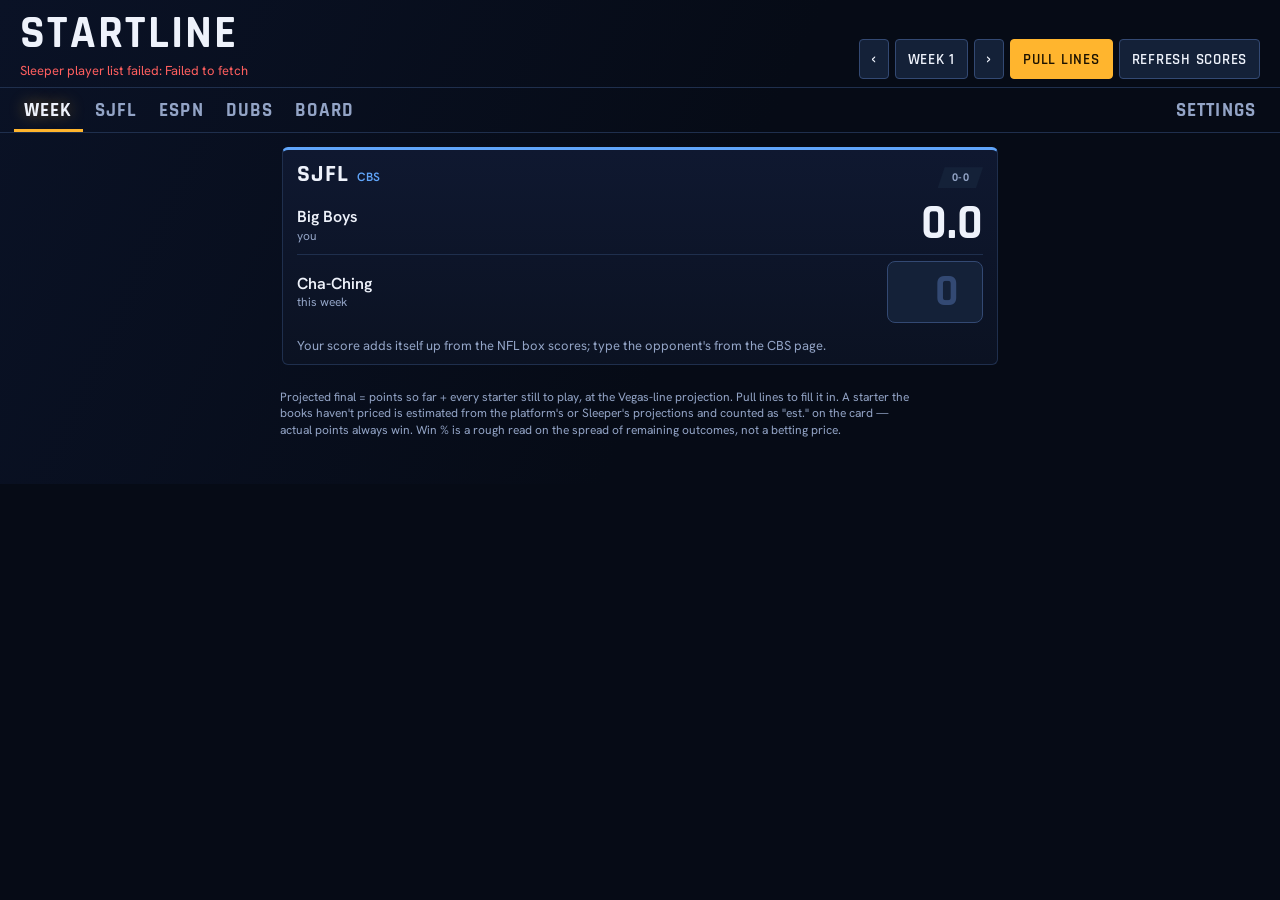
==== startline/index.html @ 2307ac8d "startline: phone score strip — names print (stacked, 2-line clamp), 32px scores, smaller row headsho" ====
<!doctype html>
<html lang="en">
<head>
<meta charset="utf-8">
<meta name="viewport" content="width=device-width, initial-scale=1, viewport-fit=cover">
<meta name="theme-color" content="#060b16">
<meta name="apple-mobile-web-app-capable" content="yes">
<meta name="apple-mobile-web-app-status-bar-style" content="black-translucent">
<title>Startline</title>
<link rel="preconnect" href="https://fonts.googleapis.com">
<link rel="preconnect" href="https://fonts.gstatic.com" crossorigin>
<link href="https://fonts.googleapis.com/css2?family=Rajdhani:wght@500;600;700&family=Hanken+Grotesk:wght@400;500;600;700&family=JetBrains+Mono:wght@400;500;600&display=swap" rel="stylesheet">
<style>
:root{--bg:#060b16;--bg2:#0c1424;--bg3:#142138;--rule:#1f2f4d;--rule2:#334973;--text:#eef2fb;--muted:#93a4c6;--dim:#5a6c92;--accent:#ffb52e;--accent-ink:#1c1200;--up:#3bd97b;--down:#ff5f5f;--warn:#ffb52e}
*{box-sizing:border-box}
html,body{margin:0;background:var(--bg);color:var(--text);font-family:'Hanken Grotesk',system-ui,sans-serif;font-size:15px;line-height:1.35;-webkit-text-size-adjust:100%}
body{background-image:linear-gradient(115deg,#0a1226 0%,#060b16 55%)}
a{color:var(--accent)}
header.top{display:flex;align-items:flex-end;justify-content:space-between;gap:12px;padding:calc(12px + env(safe-area-inset-top)) 12px 8px;border-bottom:1px solid var(--rule);flex-wrap:wrap}
h1{font-family:'Rajdhani',sans-serif;font-weight:700;font-size:42px;line-height:.95;margin:0;letter-spacing:.05em;text-transform:uppercase}
.sub{margin:6px 0 0;color:var(--muted);font-size:13px;max-width:70ch}
.sub.err{color:var(--down)}
.hdr{display:flex;gap:6px;align-items:center;flex-wrap:wrap}
button{font:600 15px 'Rajdhani',sans-serif;text-transform:uppercase;letter-spacing:.05em;background:var(--bg3);color:var(--text);border:1px solid var(--rule2);border-radius:4px;padding:8px 12px;cursor:pointer;min-height:40px}
button:hover{border-color:var(--muted)}
button.primary{background:var(--accent);color:var(--accent-ink);border-color:var(--accent)}
button.icon{padding:8px 11px;font-size:18px;line-height:1}
button.small{min-height:32px;padding:4px 10px;font-size:13px;font-weight:500}
button:disabled{opacity:.5;cursor:default}
button:focus-visible,input:focus-visible,textarea:focus-visible,select:focus-visible{outline:2px solid var(--accent);outline-offset:2px}
.tabs{display:flex;gap:2px;padding:0 8px;border-bottom:1px solid var(--rule);overflow-x:auto;-webkit-overflow-scrolling:touch}
.tab{font-family:'Rajdhani',sans-serif;font-weight:700;font-size:19px;letter-spacing:.06em;padding:10px 10px 6px;color:var(--muted);background:none;border:0;border-bottom:3px solid transparent;border-radius:0;cursor:pointer;white-space:nowrap;min-height:0}
.tab:hover{border-color:transparent}
.tab.active{color:var(--text);border-bottom-color:var(--accent);text-shadow:0 0 16px rgba(255,181,46,.45)}
.tab.right{margin-left:auto}
main{padding:12px 12px calc(40px + env(safe-area-inset-bottom));max-width:760px;margin:0 auto}
main.wide{max-width:1560px}
h2{font-family:'Rajdhani',sans-serif;font-weight:700;font-size:24px;letter-spacing:.04em;margin:22px 0 6px;line-height:1;text-transform:uppercase}
h3{font-size:14px;font-weight:600;margin:18px 0 6px}
p{margin:6px 0}
.muted{color:var(--muted)} .dim{color:var(--dim)} .up{color:var(--up)} .down{color:var(--down)} .warn{color:var(--warn)}

/* ---- matchup cards (Week tab and the top of each league tab) */
.cards{display:grid;gap:12px}
#main:not(.wide) .cards{display:flex;align-items:flex-start;gap:12px;overflow-x:auto;scroll-snap-type:x mandatory;padding:2px 2px 12px;scrollbar-width:none}
#main:not(.wide) .cards::-webkit-scrollbar{display:none}
#main:not(.wide) .cards>.card{flex:0 0 100%;scroll-snap-align:center;min-width:0}
.card{background:var(--bg2);background-image:linear-gradient(180deg,#0f1830,#0b1222);border:1px solid var(--rule);border-top:3px solid var(--acc,var(--rule));border-radius:6px;padding:12px 14px 10px}
.card > .head{display:flex;align-items:baseline;gap:8px;margin-bottom:8px}
.card h2{margin:0}
.plat{color:var(--acc,var(--dim));font-size:12px;font-weight:600}
.pill{margin-left:auto;font-size:11px;font-weight:700;letter-spacing:.04em;padding:3px 14px;border-radius:0;clip-path:polygon(7px 0,100% 0,calc(100% - 7px) 100%,0 100%);background:var(--bg3);color:var(--muted);white-space:nowrap}
.pill.live{background:rgba(255,181,46,.18);color:var(--accent)}
.pill.final{background:rgba(59,217,123,.14);color:var(--up)}
.pill.err{background:rgba(255,95,95,.16);color:var(--down)}
.pill.live::before{content:'';display:inline-block;width:6px;height:6px;border-radius:50%;background:currentColor;margin-right:6px;vertical-align:1px;animation:blip 1.6s ease-in-out infinite}
@keyframes blip{0%,100%{opacity:.3}50%{opacity:1}}
@media (prefers-reduced-motion:reduce){.pill.live::before{animation:none}}
.side{display:grid;grid-template-columns:1fr auto auto;align-items:center;gap:10px;padding:6px 0}
.side + .side{border-top:1px solid var(--rule)}
.side .who{min-width:0}
.side .nm{font-weight:600;font-size:16px;white-space:nowrap;overflow:hidden;text-overflow:ellipsis}
.side .meta{color:var(--muted);font-size:12px}
.side .left{color:var(--muted);font-size:12px;text-align:right;white-space:nowrap}
.side .left b{color:var(--text);font-weight:600}
.side .left.done{color:var(--dim)}
.score{font-family:'Rajdhani',sans-serif;font-weight:700;font-size:44px;line-height:.95;min-width:78px;text-align:right;font-variant-numeric:tabular-nums}
.side.ahead .score{color:var(--text)} .side.behind .score{color:var(--muted)}
.side.won .score{color:var(--up)} .side.lost .score{color:var(--down)}
.proj{color:var(--dim);font-size:11px;text-align:right;font-family:'JetBrains Mono',monospace}
.cbs .side .proj{color:var(--text);font-size:13px;font-weight:600}
details{margin-top:6px}
summary{cursor:pointer;color:var(--muted);font-size:13px;padding:6px 0;list-style:none;display:flex;gap:6px;align-items:center}
summary::-webkit-details-marker{display:none}
summary::before{content:'▸';font-size:11px}
details[open] summary::before{content:'▾'}
.card details table{border-collapse:collapse;width:100%;font-size:13px}
.card details td{padding:5px 4px;border-top:1px solid var(--rule);vertical-align:top}
.card details td.slot{color:var(--dim);font-family:'JetBrains Mono',monospace;font-size:11px;width:34px;padding-top:7px}
.card details td.pl{min-width:0}
.card details td.pl .n{white-space:nowrap;overflow:hidden;text-overflow:ellipsis;max-width:38vw}
.card details td.pl .g{color:var(--dim);font-size:11px;white-space:nowrap}
.card details td.pl .g.live{color:var(--accent)}
.card details td.pts{font-family:'JetBrains Mono',monospace;text-align:right;white-space:nowrap;width:44px;padding-top:7px}
.card details td.pts.zero{color:var(--dim)}
.vs{display:grid;grid-template-columns:1fr auto 1fr;gap:10px;align-items:start;padding:2px 0 0}
.vs .tm{min-width:0;display:flex;align-items:center;gap:8px}
.vs .tm.op{text-align:right;flex-direction:row-reverse}
.vs .tmt{min-width:0}
.tav{width:34px;height:34px;border-radius:50%;object-fit:cover;flex:0 0 34px;background:var(--bg3);border:1px solid var(--rule2)}
.wpbar{height:4px;background:var(--bg3);border-radius:2px;overflow:hidden;margin:7px 0 1px}
.wpbar i{display:block;height:100%;min-width:2%;max-width:98%;background:linear-gradient(90deg,var(--accent),#ffd47a);border-radius:2px;transition:width .6s ease}
@media (prefers-reduced-motion:reduce){.wpbar i{transition:none}}
/* phone: this block sits ABOVE the base .vs rules in the sheet, so every selector here
   must out-rank them — .vs .tm .nm beats .vs .nm, .vs .sc beats .sc */
@media (max-width:699px){
  .vs{gap:8px}
  .vs .sc{font-size:32px}
  .vs .tm{flex-direction:column;align-items:flex-start;gap:3px}
  .vs .tm.op{flex-direction:column;align-items:flex-end}
  .vs .tmt{width:100%}
  .vs .tm .nm{font-size:13px;line-height:1.15;white-space:normal;overflow-wrap:anywhere;display:-webkit-box;-webkit-line-clamp:2;-webkit-box-orient:vertical;overflow:hidden}
  .vs .tm .meta{font-size:11px}
  .card .duel .pw{gap:6px}
  .card .duel .hs{width:24px;height:24px;flex:0 0 24px}
}
.vs .nm{font-weight:600;font-size:15px;line-height:1.2;white-space:nowrap;overflow:hidden;text-overflow:ellipsis}
.vs .meta{color:var(--muted);font-size:12px;white-space:nowrap;overflow:hidden;text-overflow:ellipsis}
.vs .mid{display:flex;flex-direction:column;align-items:center;gap:1px}
.vs .bigs{display:flex;align-items:baseline;gap:7px;justify-content:center}
.vs .now{color:var(--muted);font-size:11px;font-family:'JetBrains Mono',monospace;text-align:center}
.sc{font-family:'Rajdhani',sans-serif;font-weight:700;font-size:41px;line-height:.95;font-variant-numeric:tabular-nums}
.sc.ahead{color:var(--text)} .sc.behind{color:var(--muted)} .sc.won{color:var(--up)} .sc.lost{color:var(--down)}
.vs .dash{color:var(--dim);font-size:18px}
.subvs{display:flex;justify-content:space-between;gap:10px;color:var(--muted);font-size:11px;font-family:'JetBrains Mono',monospace;margin-top:2px}
.card .duel{border-collapse:collapse;width:100%;font-size:13px;margin-top:8px;table-layout:fixed}
.card .duel td{padding:5px 2px;border-top:1px solid var(--rule);vertical-align:top}
.card .duel td.slot{color:var(--dim);font-family:'JetBrains Mono',monospace;font-size:10px;width:44px;text-align:center;padding-top:8px}
.card .duel td.pts{font-family:'JetBrains Mono',monospace;text-align:right;white-space:nowrap;width:44px;padding-top:7px}
.card .duel td.pts.op{text-align:left}
.card .duel td.pts.zero{color:var(--dim)}
.card .duel td.pts.pp{color:var(--muted);font-style:italic}
.card .duel td.pts.lv{color:var(--accent)}
.card .duel td.pl{min-width:0}
.card .duel td.pl .n{white-space:nowrap;overflow:hidden;text-overflow:ellipsis;max-width:29vw}
.card .duel td.pl .g{color:var(--dim);font-size:11px;white-space:nowrap;overflow:hidden;text-overflow:ellipsis;max-width:29vw}
.card .duel td.pl .g.live{color:var(--accent)}
.card .duel td.pl.wait .n{color:var(--muted)}
.card .duel .pw{display:flex;align-items:center;gap:8px;min-width:0}
.card .duel td.pl.op .pw{flex-direction:row-reverse}
.card .duel .pt{min-width:0}
.card .duel .hs{width:28px;height:28px;border-radius:50%;object-fit:cover;flex:0 0 28px;background:var(--bg3);border:1px solid var(--rule);display:inline-block}
.card .duel .hs.lg{object-fit:contain;padding:3px}
.card .duel td.pl.wait .hs{opacity:.55}
.card .duel td.pl.op{text-align:right}
@media (min-width:700px){ .sc{font-size:46px} .card .duel td.pl .n,.card .duel td.pl .g{max-width:none} }
.cbs .side input{font:inherit;font-family:'Rajdhani',sans-serif;font-weight:700;font-size:44px;line-height:.95;width:96px;text-align:right;background:var(--bg3);border:1px solid var(--rule2);border-radius:8px;color:var(--text);padding:2px 8px}
.cbs .side input::placeholder{color:var(--rule2)}
.row{display:flex;gap:10px;align-items:center;flex-wrap:wrap;margin-top:8px;font-size:13px;color:var(--muted)}
.row a{color:var(--accent);text-decoration:none;font-weight:600}
.pick{display:flex;flex-wrap:wrap;gap:6px;margin-top:6px}
.note{color:var(--muted);font-size:13px;margin:4px 0}
.note.err{color:var(--down)}

/* ---- start/sit tables (league tabs and Board) */
.lede{display:flex;gap:24px;flex-wrap:wrap;align-items:flex-start;margin:10px 0 12px}
.lede .swaps{margin:6px 0 0;padding-left:18px}
.lede .swaps li{margin:2px 0}
.tbl{overflow-x:auto;border:1px solid var(--rule);border-radius:10px;background:var(--bg2)}
.tbl table{border-collapse:collapse;width:100%;font-size:13px}
.tbl th{font-weight:600;font-size:11px;text-transform:uppercase;letter-spacing:.08em;color:var(--muted);text-align:left;padding:9px 10px;border-bottom:1px solid var(--rule);white-space:nowrap;background:var(--bg2);position:sticky;top:0;z-index:1}
.tbl th.sortable{cursor:pointer} .tbl th.sortable:hover{color:var(--text)} .tbl th.sorted{color:var(--text)}
.tbl td{padding:7px 10px;border-bottom:1px solid var(--rule);white-space:nowrap;vertical-align:middle}
.tbl tr:last-child td{border-bottom:0}
.tbl td.num,.tbl th.num{text-align:right;font-family:'JetBrains Mono',ui-monospace,monospace;font-variant-numeric:tabular-nums}
.tbl td.slot{font-family:'Rajdhani',sans-serif;font-weight:700;font-size:17px;letter-spacing:.05em;color:var(--muted);width:60px}
.tbl td.proj{font-weight:600;color:var(--text);font-family:'JetBrains Mono',monospace;text-align:right}
.tbl td.name{font-weight:500;white-space:normal}
.tbl tr.close td{background:rgba(255,181,46,.07)}
.tbl tr.zero td{color:var(--dim)}
.tbl tr.zero td.name{color:var(--muted)}
.tbl tr.grp td{border-top:2px solid var(--rule2)}
.tag{display:inline-block;font-size:11px;font-weight:600;padding:1px 6px;border-radius:2px;background:var(--bg3);color:var(--muted);margin-left:6px;vertical-align:1px}
.tag.pos{background:transparent;border:1px solid var(--rule2);margin-left:0}
.tag.inj{background:rgba(255,95,95,.18);color:var(--down)}
.tag.warn{background:rgba(255,181,46,.15);color:var(--warn)}
.tag.on{background:rgba(255,181,46,.2);color:var(--accent)}
.gap{color:var(--muted)}
.gap.close{color:var(--accent);font-weight:600}
.games{display:flex;gap:8px;flex-wrap:wrap;margin:0 0 14px}
.game{border:1px solid var(--rule);border-radius:8px;padding:6px 10px;background:var(--bg2);font-family:'JetBrains Mono',monospace;font-size:12px;line-height:1.5}
.game b{font-family:'Hanken Grotesk',sans-serif;font-weight:600}
.filters{display:flex;gap:10px;flex-wrap:wrap;align-items:center;margin:0 0 12px}
.filters label{display:flex;align-items:center;gap:6px;color:var(--muted)}
.empty{border:1px dashed var(--rule2);border-radius:10px;padding:22px;color:var(--muted);max-width:70ch;margin-top:12px}
.empty ol{padding-left:20px} .empty li{margin:4px 0}
.foot{color:var(--muted);font-size:12px;margin-top:12px;max-width:90ch}

/* ---- settings */
input[type=text],input[type=url],input[type=number],input[type=password],select,textarea{font:inherit;width:100%;background:var(--bg2);color:var(--text);border:1px solid var(--rule2);border-radius:8px;padding:9px 10px}
select{width:auto}
textarea{min-height:100px;font-family:'JetBrains Mono',monospace;font-size:12px;line-height:1.5;resize:vertical}
textarea.json{min-height:320px}
.field{margin:12px 0}
.field label{display:block;font-weight:600;margin-bottom:4px}
.field .help{color:var(--muted);font-size:12px;margin:3px 0 0}
.help{color:var(--muted);font-size:12px}
.grid{display:grid;grid-template-columns:repeat(auto-fit,minmax(300px,1fr));gap:14px}
.panel{border:1px solid var(--rule);border-radius:10px;padding:12px 14px;background:var(--bg2)}
.panel h3{margin-top:0}
.actions{display:flex;gap:8px;flex-wrap:wrap;margin-top:12px}
.toast{position:fixed;bottom:calc(20px + env(safe-area-inset-bottom));left:50%;transform:translateX(-50%);background:var(--bg3);border:1px solid var(--rule2);padding:10px 16px;border-radius:8px;opacity:0;transition:opacity .2s;pointer-events:none}
.toast.show{opacity:1}
@media (prefers-reduced-motion:reduce){.toast{transition:none}}
@media (min-width:700px){ h1{font-size:46px} .score{font-size:48px} header.top{padding-left:20px;padding-right:20px} main{padding-left:20px;padding-right:20px} .tabs{padding:0 14px} }
</style>
</head>
<body>
<header class="top">
  <div><h1>Startline</h1><p class="sub" id="status">Loading…</p></div>
  <div class="hdr">
    <button class="icon" id="prev" title="Previous week">‹</button>
    <button id="wk" title="Back to the current week">Week</button>
    <button class="icon" id="next" title="Next week">›</button>
    <button class="primary" id="btnPull" title="Costs Odds API credits">Pull lines</button>
    <button id="btnScores" title="Free">Refresh scores</button>
  </div>
</header>
<nav class="tabs" id="tabs"></nav>
<main id="main"></main>
<div class="toast" id="toast"></div>

<script>
/* ============================================================
   STARTLINE — one phone screen for the fantasy week.
   Week tab: live matchups for every league (Sleeper, ESPN, CBS).
   League tabs: the same matchup card plus start/sit from Vegas lines (The Odds API).
   Board: every player with props, scored under every league's rules.
   Vanilla JS, no build step. Secrets live in the Cloudflare Worker, never here.
   ============================================================ */

// The projection math and lineup optimizer, kept exactly as tested (test_engine.js, check_live.js).
const E = (function(){
/*ENGINE-START*/
const TEAMS = [['Arizona Cardinals','ARI','cardinals'],['Atlanta Falcons','ATL','falcons'],['Baltimore Ravens','BAL','ravens'],['Buffalo Bills','BUF','bills'],['Carolina Panthers','CAR','panthers'],['Chicago Bears','CHI','bears'],['Cincinnati Bengals','CIN','bengals'],['Cleveland Browns','CLE','browns'],['Dallas Cowboys','DAL','cowboys'],['Denver Broncos','DEN','broncos'],['Detroit Lions','DET','lions'],['Green Bay Packers','GB','packers'],['Houston Texans','HOU','texans'],['Indianapolis Colts','IND','colts'],['Jacksonville Jaguars','JAX','jaguars'],['Kansas City Chiefs','KC','chiefs'],['Las Vegas Raiders','LV','raiders'],['Los Angeles Chargers','LAC','chargers'],['Los Angeles Rams','LAR','rams'],['Miami Dolphins','MIA','dolphins'],['Minnesota Vikings','MIN','vikings'],['New England Patriots','NE','patriots'],['New Orleans Saints','NO','saints'],['New York Giants','NYG','giants'],['New York Jets','NYJ','jets'],['Philadelphia Eagles','PHI','eagles'],['Pittsburgh Steelers','PIT','steelers'],['San Francisco 49ers','SF','49ers'],['Seattle Seahawks','SEA','seahawks'],['Tampa Bay Buccaneers','TB','buccaneers'],['Tennessee Titans','TEN','titans'],['Washington Commanders','WAS','commanders']];
const FULL_TO_ABBR = {}, NICK_TO_ABBR = {jags:'JAX', pats:'NE', niners:'SF', bucs:'TB'};
const ABBR_ALIASES = {WSH:'WAS', JAC:'JAX', LVR:'LV', GNB:'GB', KAN:'KC', NWE:'NE', NOR:'NO', SFO:'SF', TAM:'TB', OAK:'LV', SD:'LAC', SDG:'LAC', STL:'LAR', LA:'LAR', ARZ:'ARI', BLT:'BAL', CLV:'CLE', HST:'HOU'};
TEAMS.forEach(([full,ab,nick]) => { FULL_TO_ABBR[full] = ab; NICK_TO_ABBR[nick] = ab; });
function teamAbbr(s){
  if(!s) return null; const t = String(s).trim();
  if(FULL_TO_ABBR[t]) return FULL_TO_ABBR[t];
  const up = t.toUpperCase(); if(ABBR_ALIASES[up]) return ABBR_ALIASES[up]; if(TEAMS.some(x => x[1] === up)) return up;
  const low = t.toLowerCase(); for(const [nick, ab] of Object.entries(NICK_TO_ABBR)) if(low.includes(nick)) return ab;
  return null;
}

const MARKET_KIND = {player_pass_yds:'pass_yds', player_pass_tds:'pass_tds', player_pass_interceptions:'ints', player_rush_yds:'rush_yds', player_receptions:'rec', player_reception_yds:'rec_yds', player_anytime_td:'atd', player_kicking_points:'kick'};
// Normal-approximation spread of each stat around its posted line (used to turn Over/Under prices into an expectation).
const SIGMA = {pass_yds:l => Math.max(20, 0.27*l), rush_yds:l => Math.max(12, 0.55*l), rec_yds:l => Math.max(12, 0.60*l), rec:l => Math.max(1.2, 0.40*l), kick:l => Math.max(2.5, 0.45*l)};
// Mean sits a little above the median for right-skewed yardage stats.
const SKEW = {pass_yds:1.00, rush_yds:1.03, rec_yds:1.04, rec:1.00, kick:1.00};
const FUMBLES_LOST = {QB:0.10, RB:0.05, WR:0.02, TE:0.02};
const OFF_TD_PER_POINT = 0.104;      // offensive TDs per implied team point (≈2.3 TDs at 22.5 pts)
const ATD_DEVIG = [0.55, 0.92];      // bounds on the per-team scale applied to anytime-TD implied probabilities
const SLOT_ORDER = ['QB','RB','WR','TE','FLEX','SFLEX','K','DST'];
const SLOT_ELIG = {QB:['QB'], RB:['RB'], WR:['WR'], TE:['TE'], FLEX:['RB','WR','TE'], SFLEX:['QB','RB','WR','TE'], K:['K'], DST:['DST']};
const INJ_SHORT = {Questionable:'Q', Doubtful:'D', Out:'OUT', IR:'IR', PUP:'PUP', Sus:'SUS', NA:'NA', COV:'COV', DNR:'DNR'};
const INACTIVE = /^(Out|IR|PUP|Sus|NA|DNR)$/i;

const clamp = (x,a,b) => Math.min(b, Math.max(a, x));
const mean = a => a.length ? a.reduce((x,y) => x+y, 0)/a.length : null;
function median(a){ const s=[...a].sort((x,y)=>x-y), n=s.length; if(!n) return null; return n%2 ? s[(n-1)/2] : (s[n/2-1]+s[n/2])/2; }
function amToProb(p){ p = Number(p); if(!isFinite(p) || p === 0) return null; return p < 0 ? (-p)/((-p)+100) : 100/(p+100); }
function normInv(p){
  const a=[-3.969683028665376e+01,2.209460984245205e+02,-2.759285104469687e+02,1.383577518672690e+02,-3.066479806614716e+01,2.506628277459239e+00];
  const b=[-5.447609879822406e+01,1.615858368580409e+02,-1.556989798598866e+02,6.680131188771972e+01,-1.328068155288572e+01];
  const c=[-7.784894002430293e-03,-3.223964580411365e-01,-2.400758277161838e+00,-2.549732539343734e+00,4.374664141464968e+00,2.938163982698783e+00];
  const d=[7.784695709041462e-03,3.224671290700398e-01,2.445134137142996e+00,3.754408661907416e+00];
  const pl=0.02425, ph=1-pl; let q, r;
  if(p < pl){ q=Math.sqrt(-2*Math.log(p)); return (((((c[0]*q+c[1])*q+c[2])*q+c[3])*q+c[4])*q+c[5])/((((d[0]*q+d[1])*q+d[2])*q+d[3])*q+1); }
  if(p <= ph){ q=p-0.5; r=q*q; return (((((a[0]*r+a[1])*r+a[2])*r+a[3])*r+a[4])*r+a[5])*q/(((((b[0]*r+b[1])*r+b[2])*r+b[3])*r+b[4])*r+1); }
  q=Math.sqrt(-2*Math.log(1-p)); return -(((((c[0]*q+c[1])*q+c[2])*q+c[3])*q+c[4])*q+c[5])/((((d[0]*q+d[1])*q+d[2])*q+d[3])*q+1);
}
function poissonTail(l, k){ let term=Math.exp(-l), cdf=0; for(let i=0;i<k;i++){ if(i>0) term*=l/i; cdf+=term; } return 1-cdf; }  // P(X >= k)
function solveLambda(k, p){ p=clamp(p, .005, .995); let lo=1e-4, hi=10; for(let i=0;i<60;i++){ const m=(lo+hi)/2; if(poissonTail(m,k) < p) lo=m; else hi=m; } return (lo+hi)/2; }
function ouExpectation(kind, line, pOver){ const z = normInv(clamp(pOver, .02, .98)); return (line + z*SIGMA[kind](line)) * SKEW[kind]; }

function normName(s){
  return String(s||'').toLowerCase().normalize('NFD').replace(/[\u0300-\u036f]/g,'').replace(/[.'’\-]/g,'')
    .replace(/[^a-z0-9 ]/g,' ').replace(/\b(jr|sr|ii|iii|iv|v)\b/g,'').replace(/\s+/g,' ').trim();
}

// ---- NFL week window: Tuesday 06:00 ET through the following Tuesday 06:00 ET
function nthSundayUTC(y, m, n){ const dow = new Date(Date.UTC(y, m, 1)).getUTCDay(); return 1 + ((7-dow)%7) + 7*(n-1); }
function etOffsetMs(d){ const y=d.getUTCFullYear(); const s=Date.UTC(y,2,nthSundayUTC(y,2,2),7), e=Date.UTC(y,10,nthSundayUTC(y,10,1),6); return (d>=s && d<e) ? -4*3600e3 : -5*3600e3; }
function weekWindow(now = new Date()){
  const off = etOffsetMs(now), et = new Date(now.getTime()+off);
  const back = (et.getUTCDay()-2+7)%7;
  let tue = Date.UTC(et.getUTCFullYear(), et.getUTCMonth(), et.getUTCDate()-back, 6);
  if(et.getTime() < tue) tue -= 7*86400e3;
  const start = tue - off; return {start, end: start + 7*86400e3};
}

// ---- Game lines → implied team totals
function parseGames(events, bookFilter){
  const games = {};
  for(const ev of events){
    const H = FULL_TO_ABBR[ev.home_team] || ev.home_team, A = FULL_TO_ABBR[ev.away_team] || ev.away_team;
    const spreads=[], totals=[], books=new Set();
    for(const bk of ev.bookmakers||[]){
      if(bookFilter.size && !bookFilter.has(bk.key)) continue;
      for(const m of bk.markets||[]){
        if(m.key==='spreads'){ const o=(m.outcomes||[]).find(x=>x.name===ev.home_team); if(o && o.point!=null){ spreads.push(Number(o.point)); books.add(bk.key);} }
        else if(m.key==='totals'){ const o=(m.outcomes||[]).find(x=>x.name==='Over'); if(o && o.point!=null){ totals.push(Number(o.point)); books.add(bk.key);} }
      }
    }
    const sp=median(spreads), tot=median(totals), implied={};
    if(sp!=null && tot!=null){ implied[H]=(tot-sp)/2; implied[A]=(tot+sp)/2; }
    games[ev.id] = {id:ev.id, commence:ev.commence_time, home:H, away:A, homeName:ev.home_team, awayName:ev.away_team, spreadHome:sp, total:tot, implied, books:books.size};
  }
  return games;
}
function buildTeamGame(games){
  const tg = {};
  for(const g of Object.values(games)){
    tg[g.home] = {gameId:g.id, team:g.home, opp:g.away, home:true, implied:g.implied[g.home]??null, oppImplied:g.implied[g.away]??null, spread:g.spreadHome, total:g.total, commence:g.commence};
    tg[g.away] = {gameId:g.id, team:g.away, opp:g.home, home:false, implied:g.implied[g.away]??null, oppImplied:g.implied[g.home]??null, spread:g.spreadHome!=null?-g.spreadHome:null, total:g.total, commence:g.commence};
  }
  return tg;
}

// ---- Player props → per-player market samples (one entry per book)
function parseProps(evOdds, bookFilter, store){
  for(const bk of evOdds.bookmakers||[]){
    if(bookFilter.size && !bookFilter.has(bk.key)) continue;
    for(const m of bk.markets||[]){
      const kind = MARKET_KIND[m.key]; if(!kind) continue;
      const byPlayer = {};
      for(const o of m.outcomes||[]){ const pname=o.description||o.name; const side=o.description?o.name:'Yes'; (byPlayer[pname] ||= []).push({side, price:o.price, point:o.point}); }
      for(const [pname, outs] of Object.entries(byPlayer)){
        const nn = normName(pname); if(!nn) continue;
        const rec = store[nn] ||= {name:pname, gameId:evOdds.id, markets:{}};
        if(kind==='atd'){
          const y=outs.find(o=>/^yes$/i.test(o.side)), n=outs.find(o=>/^no$/i.test(o.side)); if(!y) continue;
          let p=amToProb(y.price); if(p==null) continue;
          if(n){ const pn=amToProb(n.price); if(pn!=null) p = p/(p+pn); }
          (rec.markets.atd ||= []).push({book:bk.key, p});
        } else {
          const ov=outs.find(o=>/^over$/i.test(o.side)), un=outs.find(o=>/^under$/i.test(o.side));
          const line = ov?.point ?? un?.point; if(line==null) continue;
          const po=ov?amToProb(ov.price):null, pu=un?amToProb(un.price):null; let pO=0.5;
          if(po!=null && pu!=null) pO = po/(po+pu); else if(po!=null) pO = clamp(po-0.024, .05, .95); else if(pu!=null) pO = clamp(1-(pu-0.024), .05, .95);
          (rec.markets[kind] ||= []).push({book:bk.key, line:Number(line), pOver:pO});
        }
      }
    }
  }
}

function inferPos(m){ if(m.pass_yds||m.pass_tds) return 'QB'; if(m.kick) return 'K'; if(m.rush_yds && !m.rec_yds) return 'RB'; if(m.rush_yds && m.rec_yds) return 'RB'; if(m.rec_yds||m.rec) return 'WR'; return '?'; }

// ---- Props → stat projections (market-consensus, de-vigged, TD probabilities normalized to team implied totals)
function buildProjections(store, games, teamGame, lookup){
  const out = {};
  for(const [nn, rec] of Object.entries(store)){
    const g = games[rec.gameId]; const m = rec.markets; const info = lookup(nn, rec.name, g) || {};
    let team = info.team && g && (info.team===g.home || info.team===g.away) ? info.team : null;
    const ex = k => m[k] ? mean(m[k].map(b => ouExpectation(k, b.line, b.pOver))) : null;
    const ln = k => m[k] ? median(m[k].map(b => b.line)) : null;
    const st = {
      passYds:ex('pass_yds'), rushYds:ex('rush_yds'), recYds:ex('rec_yds'), rec:ex('rec'), kick:ex('kick'),
      passTd: m.pass_tds ? mean(m.pass_tds.map(b => solveLambda(Math.floor(b.line)+1, b.pOver))) : null,
      ints:   m.ints     ? mean(m.ints.map(b => solveLambda(Math.floor(b.line)+1, b.pOver))) : null,
      pAtdRaw: m.atd ? mean(m.atd.map(b => b.p)) : null, tdRaw:null, xTd:null, pAtd:null,
      lines:{passYds:ln('pass_yds'), rushYds:ln('rush_yds'), recYds:ln('rec_yds'), rec:ln('rec'), kick:ln('kick'), passTd:ln('pass_tds')},
    };
    if(st.pAtdRaw!=null) st.tdRaw = -Math.log(1 - clamp(st.pAtdRaw, 0, .98));
    const books = new Set(); for(const arr of Object.values(m)) for(const b of arr) books.add(b.book);
    out[nn] = {key:nn, name:rec.name, pos: info.pos || inferPos(m), posGuess: !info.pos, team, teamSleeper: info.team||null, inj: info.inj||null, sleeperId: info.id||null, gameId: rec.gameId, stats:st, books:books.size, markets:Object.keys(m)};
  }
  // Anytime-TD de-vig: scale each team's summed Poisson means to its implied offensive TD count.
  const sums = {};
  for(const p of Object.values(out)){ if(p.stats.tdRaw==null || p.pos==='K') continue; const k = p.gameId+'|'+(p.team||'?'); sums[k]=(sums[k]||0)+p.stats.tdRaw; sums[p.gameId+'|*']=(sums[p.gameId+'|*']||0)+p.stats.tdRaw; }
  for(const p of Object.values(out)){
    if(p.stats.tdRaw==null) continue; const g = games[p.gameId]; let s = 0.85;
    if(g && p.team && g.implied[p.team]!=null && sums[p.gameId+'|'+p.team]>0) s = clamp(g.implied[p.team]*OFF_TD_PER_POINT / sums[p.gameId+'|'+p.team], ATD_DEVIG[0], ATD_DEVIG[1]);
    else if(g && g.total!=null && sums[p.gameId+'|*']>0) s = clamp(g.total*OFF_TD_PER_POINT / sums[p.gameId+'|*'], ATD_DEVIG[0], ATD_DEVIG[1]);
    p.stats.xTd = p.stats.tdRaw*s; p.stats.pAtd = 1-Math.exp(-p.stats.xTd); p.stats.tdScale = s;
  }
  return out;
}

// ---- League scoring
function dstPoints(mode, tg){
  if(mode==='none' || !tg || tg.oppImplied==null) return null;
  if(mode==='tdonly') return clamp(1.4 - 0.03*(tg.oppImplied-21), 0.4, 2.0);        // return/defensive TDs + safeties only
  return clamp(6.5 - 0.6*(tg.oppImplied-22), -2, 18);                                // ESPN-style D/ST
}
function scorePlayer(p, league, teamGame){
  const sc=league.scoring, st=p.stats, pos=p.pos, tg = p.team ? teamGame[p.team] : null;
  if(pos==='DST') return dstPoints(sc.dst, tg);
  if(p.inj && INACTIVE.test(p.inj)) return 0;
  let pts=0, any=false;
  if(st.passYds!=null){ pts += sc.passYd*st.passYds; any=true; }
  if(st.passTd!=null){ pts += sc.passTd*st.passTd; any=true; }
  if(st.ints!=null)   pts += sc.int*st.ints;
  if(st.rushYds!=null){ pts += sc.rushYd*st.rushYds; any=true; }
  if(st.recYds!=null){ pts += sc.recYd*st.recYds; any=true; }
  if(st.rec!=null){ pts += sc.rec*st.rec; any=true; }
  if(st.xTd!=null){ pts += ((pos==='WR'||pos==='TE') ? sc.recTd : sc.rushTd)*st.xTd; any=true; }
  if(pos==='K'){ const k = st.kick!=null ? st.kick : (tg && tg.implied!=null ? 0.34*tg.implied : null); if(k!=null){ pts += (sc.kMult||1)*k; any=true; } }
  if(any) pts += (sc.fumble||0)*(FUMBLES_LOST[pos]||0);
  return any ? pts : null;
}
function coverageFlags(p){
  const st=p.stats, f=[];
  if(p.pos==='QB'){ if(st.passYds==null) f.push('no pass yds'); if(st.passTd==null) f.push('no pass TD'); }
  else if(p.pos==='RB'){ if(st.rushYds==null) f.push('no rush yds'); if(st.rec==null && st.recYds==null) f.push('no rec line'); if(st.xTd==null) f.push('no TD line'); }
  else if(p.pos==='WR'||p.pos==='TE'){ if(st.recYds==null) f.push('no rec yds'); else if(st.rec==null) f.push('no rec line'); if(st.xTd==null) f.push('no TD line'); }
  else if(p.pos==='K'){ if(st.kick==null) f.push('K est. from team total'); }
  return f;
}

// ---- Lineup optimizer: fixed slots first, then the more restrictive flex, then superflex.
function optimizeLineup(players, slots){
  const avail = players.filter(p => p.pts!=null).sort((a,b) => b.pts-a.pts);
  const taken = new Set(), lineup = [];
  for(const slot of SLOT_ORDER){
    const n = slots[slot]||0;
    for(let i=0;i<n;i++){ const p = avail.find(x => !taken.has(x.key) && SLOT_ELIG[slot].includes(x.pos)); lineup.push({slot, label: n>1 ? slot+(i+1) : slot, player:p||null}); if(p) taken.add(p.key); }
  }
  const bench = players.filter(p => !taken.has(p.key)).sort((a,b) => (b.pts??-1e9)-(a.pts??-1e9));
  for(const b of bench){
    b.gap=null; b.gapVs=null;
    if(b.pts==null) continue;
    const cands = lineup.filter(s => s.player && SLOT_ELIG[s.slot].includes(b.pos));
    if(!cands.length) continue;
    const low = cands.reduce((m,s) => s.player.pts < m.player.pts ? s : m);
    b.gap = b.pts - low.player.pts; b.gapVs = low.player.name;
  }
  return {lineup, bench};
}
const DEFAULT_CONFIG = {
  worker: '',
  odds: { books:'', region:'us', markets:'player_pass_yds,player_pass_tds,player_pass_interceptions,player_rush_yds,player_receptions,player_reception_yds,player_anytime_td,player_kicking_points' },
  sleeper: { username:'cannonwhit' },
  aliases: { 'hollywood brown':'marquise brown' },
  leagues: [
    { id:'sjfl', name:'SJFL', short:'SJFL', platform:'cbs', leagueId:'', note:'TD-only on CBS: 4 per passing TD, 6 per other TD, K 3/1, DST scores only on TDs and safeties.',
      scoring:{ passYd:0, passTd:4, int:0, rushYd:0, rushTd:6, recYd:0, recTd:6, rec:0, fumble:0, kMult:1.0, dst:'tdonly' },
      lineup:{ QB:1, RB:2, WR:2, TE:1, FLEX:1, SFLEX:0, K:1, DST:1 },
      roster:['Derrick Henry','Kyren Williams','Jalen Hurts','Justin Jefferson','Quinshon Judkins','Emeka Egbuka','Kyle Monangai','Mike Evans','Tony Pollard','Brock Purdy','Jayden Reed','Cameron Dicker','Brenton Strange','Xavier Worthy','Jalen Coker','Titans DST'],
      myTeam:'Big Boys', url:'',
      schedule:{1:'Cha-Ching',2:'Bolts',3:'Captain Chunk',4:'Mandlebusters',5:'Crash Dummies',6:'Cool Whit',7:'Turtles',8:'Stove Squared',9:'Butt Boys',10:'Cha-Ching',11:'Bolts'} },
    { id:'espn', name:'ESPN half-PPR', short:'ESPN', platform:'espn', game:'ffl', season:2026, leagueId:'', myTeamId:null, note:'Half-PPR on ESPN with 2 FLEX. Standard ESPN K and D/ST scoring approximated.',
      scoring:{ passYd:0.04, passTd:4, int:-2, rushYd:0.1, rushTd:6, recYd:0.1, recTd:6, rec:0.5, fumble:-2, kMult:1.08, dst:'espn' },
      lineup:{ QB:1, RB:2, WR:2, TE:1, FLEX:2, SFLEX:0, K:1, DST:1 }, roster:[] },
    { id:'dubs', name:'Stacking Dubs', short:'DUBS', platform:'sleeper', leagueId:'1362230787730079744', note:'Superflex full PPR on Sleeper. Roster and current starters sync from the Sleeper API.',
      scoring:{ passYd:0.04, passTd:4, int:-1, rushYd:0.1, rushTd:6, recYd:0.1, recTd:6, rec:1, fumble:-2, kMult:1.05, dst:'none' },
      lineup:{ QB:1, RB:2, WR:2, TE:1, FLEX:2, SFLEX:1, K:1, DST:0 }, roster:[] },
  ],
  refreshSeconds: 60,
};
function trimPlayers(raw){
  const keep = {};
  for(const [id,p] of Object.entries(raw)){
    const pos = p.position; if(!['QB','RB','WR','TE','K','DEF'].includes(pos)) continue;
    if(!p.team && p.status!=='Active') continue;
    keep[id] = {n: pos==='DEF' ? `${p.first_name} ${p.last_name}` : (p.full_name || `${p.first_name} ${p.last_name}`), p: pos==='DEF'?'DST':pos, t: p.team||null, i: p.injury_status||null, r: p.search_rank||9e6};
  }
  return keep;
}
function parseRosterLine(line){
  let s = line.trim(); if(!s) return null;
  const starter = s.startsWith('*'); if(starter) s = s.slice(1).trim();
  let teamHint=null; const mt = s.match(/\(([A-Za-z]{2,3})\)\s*$/); if(mt){ teamHint = teamAbbr(mt[1]); s = s.slice(0, mt.index).trim(); }
  if(/\b(dst|d\/st|def|defense)\b/i.test(s)){ const ab = teamAbbr(s.replace(/\b(dst|d\/st|def|defense)\b/ig,'').trim()); return {raw:line, kind:'dst', team:ab, starter}; }
  return {raw:line, kind:'player', name:s, teamHint, starter};
}
/*ENGINE-END*/
return {TEAMS,FULL_TO_ABBR,NICK_TO_ABBR,ABBR_ALIASES,teamAbbr,MARKET_KIND,SIGMA,SKEW,FUMBLES_LOST,OFF_TD_PER_POINT,ATD_DEVIG,SLOT_ORDER,SLOT_ELIG,INJ_SHORT,INACTIVE,clamp,mean,median,amToProb,normInv,poissonTail,solveLambda,ouExpectation,normName,nthSundayUTC,etOffsetMs,weekWindow,parseGames,buildTeamGame,parseProps,inferPos,buildProjections,dstPoints,scorePlayer,coverageFlags,optimizeLineup,DEFAULT_CONFIG,trimPlayers,parseRosterLine};
})();

// The scoreboard parsing and matchup/status logic, kept exactly as tested (scoreboard test_ui.js).
const C = (function(){
/*CORE-START*/
const SLEEPER = 'https://api.sleeper.app/v1';
const ESPN_READS = 'https://lm-api-reads.fantasy.espn.com/apis/v3/games';
const NFL_SB = 'https://site.api.espn.com/apis/site/v2/sports/football/nfl/scoreboard';
const PRO_TEAM = {1:'ATL',2:'BUF',3:'CHI',4:'CIN',5:'CLE',6:'DAL',7:'DEN',8:'DET',9:'GB',10:'TEN',11:'IND',12:'KC',13:'LV',14:'LAR',15:'MIA',16:'MIN',17:'NE',18:'NO',19:'NYG',20:'NYJ',21:'PHI',22:'ARI',23:'PIT',24:'LAC',25:'SF',26:'SEA',27:'TB',28:'WAS',29:'CAR',30:'JAX',33:'BAL',34:'HOU'};
const POS_NAME = {1:'QB',2:'RB',3:'WR',4:'TE',5:'K',16:'DST'};
const SLOT_NAME = {0:'QB',2:'RB',3:'RB/WR',4:'WR',5:'WR/TE',6:'TE',7:'OP',16:'DST',17:'K',23:'FLEX',20:'BN',21:'IR'};
const SLOT_ORDER = {0:0,2:1,3:4,4:2,5:4,6:3,23:4,7:5,16:6,17:7};
const NFL_ABBR = {WSH:'WAS', JAC:'JAX', LVR:'LV', GNB:'GB', KAN:'KC', NWE:'NE', NOR:'NO', SFO:'SF', TAM:'TB', ARZ:'ARI', BLT:'BAL', CLV:'CLE', HST:'HOU', LA:'LAR', OAK:'LV', SD:'LAC'};
const NICK = {cardinals:'ARI',falcons:'ATL',ravens:'BAL',bills:'BUF',panthers:'CAR',bears:'CHI',bengals:'CIN',browns:'CLE',cowboys:'DAL',broncos:'DEN',lions:'DET',packers:'GB',texans:'HOU',colts:'IND',jaguars:'JAX',jags:'JAX',chiefs:'KC',raiders:'LV',chargers:'LAC',rams:'LAR',dolphins:'MIA',vikings:'MIN',patriots:'NE',pats:'NE',saints:'NO',giants:'NYG',jets:'NYJ',eagles:'PHI',steelers:'PIT','49ers':'SF',niners:'SF',seahawks:'SEA',buccaneers:'TB',bucs:'TB',titans:'TEN',commanders:'WAS'};
function normAbbr(s){ if(!s) return null; const t=String(s).trim(); const up=t.toUpperCase().replace(/[^A-Z0-9]/g,''); if(NFL_ABBR[up]) return NFL_ABBR[up]; if(/^[A-Z]{2,3}$/.test(up)) return up; const low=t.toLowerCase(); for(const [n,a] of Object.entries(NICK)) if(low.includes(n)) return a; return up||null; }


// ---- NFL scoreboard → per-game and per-team status
function parseScoreboard(data){
  const games = (data.events||[]).map(ev => {
    const c = (ev.competitions||[])[0]||{};
    const teams = (c.competitors||[]).map(x => ({abbr:normAbbr(x.team?.abbreviation), name:x.team?.displayName||'', score:Number(x.score||0), home:x.homeAway==='home', winner:x.winner===true}));
    return {id:ev.id, date:ev.date, short:ev.shortName||'', state:ev.status?.type?.state||'pre', completed:!!ev.status?.type?.completed, detail:ev.status?.type?.shortDetail||'', teams};
  });
  return {week: data.week?.number ?? null, season: data.season?.year ?? null, games};
}
function teamStatusIndex(sb){ const idx={}; for(const g of sb.games) for(const t of g.teams) idx[t.abbr] = {state:g.state, detail:g.detail, game:g}; return idx; }
function gameLine(g, team){
  if(!g) return {text:'bye', cls:''};
  const me = g.teams.find(t=>t.abbr===team), them = g.teams.find(t=>t.abbr!==team);
  const vs = me && them ? `${me.home?'v':'@'} ${them.abbr}` : g.short;
  if(g.state==='pre') return {text:`${vs} ${g.detail}`, cls:''};
  const sc = me && them ? `${me.score}–${them.score}` : '';
  return {text:`${vs} ${sc} ${g.state==='in' ? g.detail : 'Final'}`.trim(), cls: g.state==='in' ? 'live' : ''};
}
function leftCount(starters, idx){
  let pre=0, live=0, done=0;
  for(const s of starters){ const st = s.team ? idx[s.team] : null; if(!st) done++; else if(st.state==='in') live++; else if(st.state==='pre') pre++; else done++; }
  return {pre, live, done, left: pre+live};
}
function cardStatus(sides, idx){
  const all = sides.filter(Boolean).flatMap(s=>s.starters||[]);
  if(!all.length) return {label:'', cls:''};
  const c = leftCount(all, idx);
  if(c.live) return {label:'LIVE', cls:'live'};
  if(c.left===0) return {label:'FINAL', cls:'final'};
  return {label: c.pre===all.length ? 'NOT STARTED' : `${c.left} LEFT`, cls:''};
}

// ---- Sleeper
function sleeperSide(m, roster, users, slots, players){
  const u = users.find(x => x.user_id===roster?.owner_id);
  const s = roster?.settings||{};
  return { name: u?.metadata?.team_name || u?.display_name || ('Roster '+(roster?.roster_id??'?')), owner: u?.display_name||'', record:`${s.wins||0}-${s.losses||0}${s.ties?'-'+s.ties:''}`,
    points: Number(m?.points||0), projected:null,
    starters: (m?.starters||[]).map((id,i) => { const p = players?.[id]; return {id, slot:slots[i]||'', name: p ? p.n : (id==='0' ? '—' : id), pos:p?.p||'', team:p?.t||null, pts: Number(m.starters_points?.[i] ?? m.players_points?.[id] ?? 0)}; }) };
}
function buildSleeperCard(cfg, league, users, rosters, matchups, players, week){
  const un = (cfg.username||'').toLowerCase();
  const me = users.find(u => (u.username||'').toLowerCase()===un || (u.display_name||'').toLowerCase()===un);
  if(!me) throw new Error(`No Sleeper user "${cfg.username}" in this league`);
  const myRoster = rosters.find(r => r.owner_id===me.user_id || (r.co_owners||[]).includes(me.user_id));
  if(!myRoster) throw new Error('No roster owned by '+cfg.username);
  const mine = matchups.find(m => m.roster_id===myRoster.roster_id);
  const opp = mine ? matchups.find(m => m.matchup_id!=null && m.matchup_id===mine.matchup_id && m.roster_id!==mine.roster_id) : null;
  const slots = (league.roster_positions||[]).filter(p => !['BN','IR','TAXI'].includes(p)).map(p => p==='SUPER_FLEX'?'SF':p==='FLEX'?'FLX':p);
  return {kind:'league', name:cfg.name||league.name, platform:'Sleeper', week,
    me: sleeperSide(mine, myRoster, users, slots, players), opp: opp ? sleeperSide(opp, rosters.find(r=>r.roster_id===opp.roster_id), users, slots, players) : null, bye: !mine || !opp};
}

// ---- ESPN
function espnPlayerPoints(entry, period){
  const pe = entry.playerPoolEntry||{}; const stats = pe.player?.stats||[];
  const act = stats.find(s => s.scoringPeriodId===period && s.statSourceId===0), proj = stats.find(s => s.scoringPeriodId===period && s.statSourceId===1);
  return {pts: act ? Number(act.appliedTotal||0) : Number(pe.appliedStatTotal||0), proj: proj ? Number(proj.appliedTotal||0) : null};
}
function espnSide(s, teams, members, period){
  if(!s) return null; const t = teams[s.teamId]||{};
  const entries = s.rosterForCurrentScoringPeriod?.entries || s.rosterForMatchupPeriod?.entries || [];
  const starters = entries.filter(e => e.lineupSlotId!==20 && e.lineupSlotId!==21)
    .sort((a,b) => (SLOT_ORDER[a.lineupSlotId]??9)-(SLOT_ORDER[b.lineupSlotId]??9))
    .map(e => { const p = e.playerPoolEntry?.player||{}; const pp = espnPlayerPoints(e, period); return {slot:SLOT_NAME[e.lineupSlotId]||'', name:p.fullName||'?', pos:POS_NAME[p.defaultPositionId]||'', team:PRO_TEAM[p.proTeamId]||null, pts:pp.pts, proj:pp.proj}; });
  const projSum = starters.some(x=>x.proj!=null) ? starters.reduce((a,x)=>a+(x.proj||0),0) : null;
  return { name:t.name||('Team '+s.teamId), owner:(t.owners||[]).map(o=>members[o]).filter(Boolean).join(', '), record:t.record||'', points: Number(s.totalPointsLive ?? s.totalPoints ?? 0), projected: s.totalProjectedPointsLive ?? projSum, starters };
}
function buildEspnCard(cfg, data, week){
  const period = week || data.status?.currentMatchupPeriod || data.scoringPeriodId;
  const teams = Object.fromEntries((data.teams||[]).map(t => [t.id, {id:t.id, name: t.name || `${t.location||''} ${t.nickname||''}`.trim(), abbrev:t.abbrev, owners:t.owners||[], record:`${t.record?.overall?.wins??0}-${t.record?.overall?.losses??0}${t.record?.overall?.ties?'-'+t.record.overall.ties:''}`}]));
  const members = Object.fromEntries((data.members||[]).map(m => [m.id, m.displayName || `${m.firstName||''} ${m.lastName||''}`.trim()]));
  if(!cfg.myTeamId) return {kind:'league', name:cfg.name, platform:'ESPN', week:period, pick: Object.values(teams).map(t => ({id:t.id, name:t.name, owner:t.owners.map(o=>members[o]).filter(Boolean).join(', ')}))};
  const m = (data.schedule||[]).find(s => s.matchupPeriodId===period && (s.home?.teamId===cfg.myTeamId || s.away?.teamId===cfg.myTeamId));
  if(!m) return {kind:'league', name:cfg.name, platform:'ESPN', week:period, me:{name:teams[cfg.myTeamId]?.name||'My team', record:teams[cfg.myTeamId]?.record||'', points:0, starters:[]}, opp:null, bye:true};
  const home = m.home?.teamId===cfg.myTeamId;
  return {kind:'league', name:cfg.name, platform:'ESPN', week:period, me: espnSide(home?m.home:m.away, teams, members, period), opp: espnSide(home?m.away:m.home, teams, members, period), winner: m.winner, bye:false};
}

// ---- Survivor
function survivorRows(entries, weekGames, week){
  // entries: {A:['DET','JAX',...]} (index 0 = week 1); weekGames: {w: games[]}
  return Object.entries(entries).map(([entry, picks]) => {
    let alive=true, outWeek=null; const hist=[];
    for(let w=1; w<=week; w++){
      const team = normAbbr(picks[w-1]); const games = weekGames[w];
      if(!team){ hist.push({w, team:null, result: w<week ? 'no pick' : 'pending'}); continue; }   // a missing past pick is shown, not treated as a loss
      const g = games ? games.find(g => g.teams.some(t => t.abbr===team)) : null;
      let result = 'pending';
      if(!games) result = 'pending'; else if(!g) result = 'no game';
      else if(g.state==='post'){ const me=g.teams.find(t=>t.abbr===team), them=g.teams.find(t=>t.abbr!==team); result = me.winner ? 'win' : (them && me.score===them.score ? 'tie' : 'loss'); }
      else if(g.state==='in') result = 'live';
      hist.push({w, team, game:g, result});
      if(alive && (result==='loss' || result==='tie')){ alive=false; outWeek=w; }
    }
    return {entry, alive, outWeek, now: hist[week-1] || {w:week, team:null, result:'pending'}, hist};
  });
}
function trimPlayers(raw){ const keep={}; for(const [id,p] of Object.entries(raw)){ if(!['QB','RB','WR','TE','K','DEF'].includes(p.position)) continue; keep[id]={n: p.position==='DEF' ? `${p.first_name} ${p.last_name}` : (p.full_name||`${p.first_name} ${p.last_name}`), p:p.position==='DEF'?'DST':p.position, t:p.team||null}; } return keep; }
/*CORE-END*/
return {SLEEPER,ESPN_READS,NFL_SB,PRO_TEAM,POS_NAME,SLOT_NAME,SLOT_ORDER,NFL_ABBR,NICK,normAbbr,parseScoreboard,teamStatusIndex,gameLine,leftCount,cardStatus,sleeperSide,buildSleeperCard,espnPlayerPoints,espnSide,buildEspnCard,survivorRows,trimPlayers};
})();

const {TEAMS, teamAbbr, normName, weekWindow, parseGames, buildTeamGame, parseProps, buildProjections,
       dstPoints, scorePlayer, coverageFlags, optimizeLineup, trimPlayers, parseRosterLine,
       INJ_SHORT, INACTIVE, DEFAULT_CONFIG, SLOT_ORDER, SLOT_ELIG} = E;
const {SLEEPER, ESPN_READS, NFL_SB, PRO_TEAM, POS_NAME, SLOT_NAME, normAbbr, parseScoreboard,
       teamStatusIndex, gameLine, leftCount, cardStatus, buildSleeperCard, buildEspnCard, survivorRows,
       espnPlayerPoints} = C;

// ============================================================ state and storage
const LS = {config:'startline.config.v2', cache:'startline.cache.v2', players:'startline.players.v2',
            live:'startline.live.v2', nfl:'startline.nfl.v2', cbs:'startline.cbs.v2',
            box:'startline.box.v2', sproj:'startline.sproj.v2', snap:'startline.snap.v2', pin:'startline.pin.v2', tab:'startline.tab'};
const PLATFORM = {sleeper:'Sleeper', espn:'ESPN', cbs:'CBS'};

const state = {
  config:null, cache:null, players:null, live:{}, nfl:{}, cbs:{}, box:{}, cards:[], sbIdx:{},
  week:null, autoWeek:null, season:null, credits:null,
  proj:null, sproj:null, teamGame:{}, views:{}, rostered:{}, lgRost:{},
  tab:null, board:{pos:'ALL', mine:false, q:'', sort:null, dir:-1},
  busy:false, busyMsg:'', error:null, at:null, timer:null,
};

const $ = s => document.querySelector(s);
const esc = s => String(s??'').replace(/[&<>"']/g, c => ({'&':'&amp;','<':'&lt;','>':'&gt;','"':'&quot;',"'":'&#39;'}[c]));
const fmt = (n,d=1) => n==null||!isFinite(n) ? '—' : Number(n).toFixed(d);
const pct = p => p==null ? '—' : Math.round(p*100)+'%';
const signed = n => n==null ? '—' : (n>0?'+':'')+n.toFixed(1);
const ago = ms => { const s=Math.round((Date.now()-ms)/1000); return s<60?'just now':s<3600?Math.round(s/60)+' min ago':new Date(ms).toLocaleTimeString('en-US',{hour:'numeric',minute:'2-digit'}); };
function loadJSON(k){ try{ const v=localStorage.getItem(k); return v?JSON.parse(v):null; }catch(e){ return null; } }
function saveJSON(k,v){ try{ localStorage.setItem(k, JSON.stringify(v)); return true; }catch(e){ toast('Could not save to browser storage: '+e.message); return false; } }
let toastT; function toast(msg){ const t=$('#toast'); t.textContent=msg; t.classList.add('show'); clearTimeout(toastT); toastT=setTimeout(()=>t.classList.remove('show'), 3000); }
function setBusy(msg){ state.busyMsg = msg; renderStatus(); }

function loadConfig(){
  const saved = loadJSON(LS.config) || {};
  const cfg = JSON.parse(JSON.stringify(DEFAULT_CONFIG));
  if(typeof saved.worker === 'string') cfg.worker = saved.worker;
  cfg.odds = {...cfg.odds, ...(saved.odds||{})};
  cfg.sleeper = {...cfg.sleeper, ...(saved.sleeper||{})};
  cfg.aliases = {...cfg.aliases, ...(saved.aliases||{})};
  if(saved.refreshSeconds) cfg.refreshSeconds = saved.refreshSeconds;
  if(Array.isArray(saved.leagues) && saved.leagues.length) cfg.leagues = saved.leagues;
  return cfg;
}
const league = id => state.config.leagues.find(l => l.id===id);
function workerBase(){ return (state.config.worker||'').trim().replace(/\/+$/,''); }

// ============================================================ Sleeper player list and name matching
function playerIndex(){
  if(state._pidx && state._pidx.src===state.players) return state._pidx.idx;
  const idx = {}; if(state.players) for(const [id,p] of Object.entries(state.players.byId)){ const nn=normName(p.n); (idx[nn] ||= []).push({id, ...p}); }
  for(const arr of Object.values(idx)) arr.sort((a,b) => a.r-b.r);
  state._pidx = {src:state.players, idx}; return idx;
}
function alias(nn){ return state.config.aliases[nn] || nn; }
function lookupSleeper(nn, name, game){
  const idx = playerIndex(); const arr = idx[alias(nn)] || idx[nn];
  if(arr && arr.length){
    const inGame = game ? arr.find(p => p.t===game.home || p.t===game.away) : null;
    const p = inGame || arr[0]; return {id:p.id, pos:p.p, team:p.t, inj:p.i};
  }
  const parts = nn.split(' '); if(parts.length<2 || !game) return null;
  const last = parts[parts.length-1], fi = nn[0];
  const cands = []; for(const [k,list] of Object.entries(idx)){ if(k.endsWith(' '+last) && k[0]===fi) for(const p of list) if(p.t===game.home || p.t===game.away) cands.push(p); }
  if(cands.length===1) return {id:cands[0].id, pos:cands[0].p, team:cands[0].t, inj:cands[0].i};
  return null;
}
function findProjection(nn, teamHint){
  const P = state.proj; if(!P) return null;
  const a = alias(nn); if(P[a]) return P[a]; if(P[nn]) return P[nn];
  const parts = nn.split(' '); if(parts.length<2) return null;
  const last = parts[parts.length-1], fi = nn[0];
  let c = Object.values(P).filter(p => p.key.endsWith(' '+last) && p.key[0]===fi);
  if(teamHint) c = c.filter(p => p.team===teamHint || p.teamSleeper===teamHint);
  return c.length===1 ? c[0] : null;
}
function sleeperPlayer(nn, teamHint){
  const idx = playerIndex(); const list = idx[alias(nn)] || idx[nn] || [];
  return list.find(p => !teamHint || p.t===teamHint) || list[0] || null;
}
async function fetchJSON(url){ const r = await fetch(url); if(!r.ok){ const t = await r.text().catch(()=>''); throw new Error(`${r.status}${t?': '+t.slice(0,120):''}`); } return r.json(); }
async function ensurePlayers(){
  if(state.players && Date.now()-state.players.at < 20*3600e3) return state.players.byId;
  setBusy('Downloading the Sleeper player list (once a day, ~5 MB)…');
  const raw = await fetchJSON(`${SLEEPER}/players/nfl`);
  state.players = {at:Date.now(), byId:trimPlayers(raw)}; state._pidx = null; saveJSON(LS.players, state.players);
  return state.players.byId;
}
// Sleeper's free weekly stat projections (CORS-open, no key) — the fallback source when a
// starter has no priced line. Trimmed to rostered-position ids and the ten stats we score.
async function ensureSproj(){
  const wk = state.week || state.autoWeek;
  if(!wk || !state.season || !state.players) return;
  const cur = state.sproj;
  if(cur && cur.week===wk && cur.season===state.season && Date.now()-cur.at < 6*3600e3) return;
  const raw = await fetchJSON(`${SLEEPER}/projections/nfl/regular/${state.season}/${wk}`);
  const keep = {};
  for(const [id, s] of Object.entries(raw)){
    if(!s || !state.players.byId[id]) continue;
    keep[id] = {py:s.pass_yd||0, ptd:s.pass_td||0, pint:s.pass_int||0, ry:s.rush_yd||0, rtd:s.rush_td||0,
                rc:s.rec||0, rcy:s.rec_yd||0, rctd:s.rec_td||0, fl:s.fum_lost||0, k:s.pts_std||0};
  }
  state.sproj = {at:Date.now(), week:wk, season:state.season, by:keep};
  saveJSON(LS.sproj, state.sproj);
}

// ============================================================ The Odds API (costs credits, on demand only)
async function oddsGet(path, params){
  const base = workerBase();
  if(!base) throw new Error('Add your Cloudflare Worker URL in Settings');
  const url = new URL(base + path);
  for(const [k,v] of Object.entries(params)) if(v!=null && v!=='') url.searchParams.set(k, v);
  const r = await fetch(url.toString());
  const rem = r.headers.get('x-requests-remaining');
  if(rem!=null) state.credits = {remaining:Number(rem), used:Number(r.headers.get('x-requests-used'))};
  if(!r.ok){ const t = await r.text(); throw new Error(`Odds API ${r.status}: ${t.slice(0,200)}`); }
  return r.json();
}
async function pullLines(){
  if(state.busy) return; state.busy=true; state.error=null;
  try{
    const cfg = state.config.odds; const bookFilter = new Set((cfg.books||'').split(',').map(s=>s.trim()).filter(Boolean));
    setBusy('Pulling game lines…');
    const all = await oddsGet('/sports/americanfootball_nfl/odds', {regions:cfg.region||'us', markets:'spreads,totals', oddsFormat:'american'});
    const w = weekWindow(); let events = all.filter(ev => { const t=Date.parse(ev.commence_time); return t>=w.start && t<w.end; });
    if(!events.length) events = all.filter(ev => Date.parse(ev.commence_time) < Date.now()+8*86400e3);
    if(!events.length) throw new Error('No NFL games found in the next week');
    const games = parseGames(events, bookFilter); const store = {}; let done=0;
    const prev = state.cache && state.cache.window && state.cache.window.start===w.start ? state.cache : null;
    if(prev) for(const [id,g] of Object.entries(prev.games)) if(!games[id]){ games[id] = {...g, stale:true}; for(const [k,rec] of Object.entries(prev.store)) if(rec.gameId===id) store[k] = rec; }
    const markets = (cfg.markets||DEFAULT_CONFIG.odds.markets).split(',').map(s=>s.trim()).filter(Boolean).join(',');
    for(let i=0;i<events.length;i+=3){
      await Promise.all(events.slice(i,i+3).map(async ev => {
        const eo = await oddsGet(`/sports/americanfootball_nfl/events/${ev.id}/odds`, {regions:cfg.region||'us', markets, oddsFormat:'american'});
        parseProps(eo, bookFilter, store); done++; setBusy(`Pulling props ${done}/${events.length}…`);
      }));
    }
    state.cache = {at:Date.now(), games, store, window:w, credits:state.credits};
    saveJSON(LS.cache, state.cache);
    toast(`Lines pulled for ${events.length} games`);
  }catch(e){ state.error = e.message; }
  state.busy=false; state.busyMsg='';
  recompute(); applyProjectedFinals(); render();
}

// ============================================================ live scores (free)
async function nflWeek(w){
  const key = 'w'+w, c = state.nfl[key];
  if(c && c.final) return c.games;
  const raw = await fetchJSON(`${NFL_SB}?seasontype=2&week=${w}&dates=${state.season}`);
  const sb = parseScoreboard(raw); const final = sb.games.length>0 && sb.games.every(g => g.state==='post');
  state.nfl[key] = {games:sb.games, final, at:Date.now()}; if(final) saveJSON(LS.nfl, state.nfl);
  return sb.games;
}
// Per-game box scores (same free ESPN feed as the scoreboard) settle CBS-style leagues where no
// platform API reports points: TDs and kicker points come straight from the box, def/ST TDs from
// the scoring plays. Finals are cached; live games re-fetch on every refresh.
const NFL_SUMMARY = NFL_SB.replace('/scoreboard', '/summary');
function parseBoxscore(sum){
  const players = {}, dstTd = {}, dstSaf = {};
  for(const side of (sum.boxscore?.players || [])){
    const team = normAbbr(side.team?.abbreviation);
    for(const cat of (side.statistics || [])){
      const L = cat.labels || [], col = lbl => L.indexOf(lbl);
      for(const a of (cat.athletes || [])){
        const name = a.athlete?.displayName; if(!name) continue;
        const p = players[normName(name)+'|'+team] ||= {name, team, passYds:0, passTd:0, ints:0, rushYds:0, rushTd:0, rec:0, recYds:0, recTd:0, retTd:0, fumLost:0, kickPts:0};
        const n = lbl => { const i = col(lbl); return i>=0 ? Number(a.stats?.[i])||0 : 0; };
        if(cat.name==='passing'){ p.passYds += n('YDS'); p.passTd += n('TD'); p.ints += n('INT'); }
        else if(cat.name==='rushing'){ p.rushYds += n('YDS'); p.rushTd += n('TD'); }
        else if(cat.name==='receiving'){ p.rec += n('REC'); p.recYds += n('YDS'); p.recTd += n('TD'); }
        else if(cat.name==='fumbles'){ p.fumLost += n('LOST'); }
        else if(cat.name==='kickReturns' || cat.name==='puntReturns'){ p.retTd += n('TD'); }
        else if(cat.name==='kicking'){ p.kickPts += n('PTS'); }
      }
    }
  }
  for(const sp of (sum.scoringPlays || [])){
    const t = normAbbr(sp.team?.abbreviation); if(!t) continue;
    if(sp.type?.abbreviation==='SF'){ dstSaf[t] = (dstSaf[t]||0)+1; continue; }
    if(sp.type?.abbreviation!=='TD' || !/(interception|fumble|punt|kick(off)?|blocked[^.]*) return/i.test(sp.text||'')) continue;
    dstTd[t] = (dstTd[t]||0)+1;
  }
  return {players, dstTd, dstSaf};
}
async function loadBox(){
  const started = {};
  for(const st of Object.values(state.sbIdx)) if(st.state!=='pre' && st.game?.id) started[st.game.id] = st.state;
  let save = false;
  await Promise.all(Object.entries(started).map(async ([id, gs]) => {
    if(state.box[id]?.final) return;
    try{
      const parsed = parseBoxscore(await fetchJSON(`${NFL_SUMMARY}?event=${id}`));
      state.box[id] = {...parsed, final: gs==='post', at: Date.now()};
      if(gs==='post') save = true;
    }catch(e){}
  }));
  if(save){ const finals = {}; for(const [id,b] of Object.entries(state.box)) if(b.final) finals[id] = b; saveJSON(LS.box, finals); }
}
function boxActual(e, lg){
  const st = e.team ? state.sbIdx[e.team] : null;
  const box = st && st.game ? state.box[st.game.id] : null;
  if(!box) return null;
  if(e.pos==='DST') return lg.scoring.dst==='tdonly' ? 6*(box.dstTd[e.team]||0) + 2*((box.dstSaf||{})[e.team]||0) : null;
  const nn = normName(e.name);
  let p = box.players[nn+'|'+e.team];
  if(!p){
    const last = nn.split(' ').pop(), init = nn[0];
    const cand = Object.entries(box.players).filter(([k]) => { const [n,t] = k.split('|'); return t===e.team && n.split(' ').pop()===last && n[0]===init; });
    if(cand.length===1) p = cand[0][1];
  }
  if(!p) return null;
  const s = lg.scoring;
  if(e.pos==='K') return p.kickPts*(s.kMult||1);
  return s.passYd*p.passYds + s.passTd*p.passTd + s.int*p.ints + s.rushYd*p.rushYds + s.rushTd*(p.rushTd+p.retTd)
       + s.rec*p.rec + s.recYd*p.recYds + s.recTd*p.recTd + s.fumble*p.fumLost;
}
// League-wide rostered-player sets (every team, not just mine) so the FA pool knows who is taken.
function rostSet(list){
  const nt = new Set(), n = new Set(), dst = new Set();
  for(const x of list){
    if(!x || !x.name) continue; const k = normName(x.name); n.add(k); nt.add(k+'|'+(x.team||''));
    // a rostered defense hides that team's DST stream — names vary by platform
    // ('Tennessee Titans' on Sleeper, 'Titans D/ST' on ESPN, 'Titans DST' on CBS)
    if(x.team && (/\bd\/?st\b|\bdefense\b/i.test(x.name) || teamAbbr(x.name)===x.team)) dst.add(x.team);
  }
  return {at:Date.now(), nt, n, dst};
}
async function loadSleeperCard(lg, week){
  const id = lg.leagueId; if(!id) throw new Error('Add the Sleeper league ID in Settings');
  const [meta, users, rosters, matchups] = await Promise.all([
    fetchJSON(`${SLEEPER}/league/${id}`), fetchJSON(`${SLEEPER}/league/${id}/users`),
    fetchJSON(`${SLEEPER}/league/${id}/rosters`), fetchJSON(`${SLEEPER}/league/${id}/matchups/${week}`)]);
  const players = state.players ? state.players.byId : {};
  const card = buildSleeperCard({...lg, username:state.config.sleeper.username}, meta, users, rosters, matchups, players, week);
  state.lgRost[lg.id] = rostSet(rosters.flatMap(x => x.players||[]).map(pid => { const sp = players[pid]; return sp && {name:sp.n, team:sp.t}; }));
  const un = (state.config.sleeper.username||'').toLowerCase();
  const me = users.find(u => (u.username||'').toLowerCase()===un || (u.display_name||'').toLowerCase()===un);
  const r = me && rosters.find(x => x.owner_id===me.user_id || (x.co_owners||[]).includes(me.user_id));
  if(r){
    const m = matchups.find(x => x.roster_id===r.roster_id);
    const slots = (meta.roster_positions||[]).filter(p => p!=='BN' && p!=='TAXI' && p!=='IR').map(p => ({SUPER_FLEX:'SFLEX', DEF:'DST'}[p] || p));
    const slotOf = {}; (r.starters||[]).forEach((id,i) => { if(id && id!=='0') slotOf[id] = slots[i] || null; });
    state.live[lg.id] = {at:Date.now(), kind:'sleeper', players:r.players||[], starters:(r.starters||[]).filter(x => x && x!=='0'),
                         taxi:r.taxi||[], reserve:r.reserve||[], pts: (m && m.players_points) || {}, slotOf};
    if(card.me){
      const bench = (ro, mu) => { const inSlots = new Set((ro.starters||[]).filter(x => x && x!=='0'));
        const taxi = new Set(ro.taxi||[]), ir = new Set(ro.reserve||[]), pp = (mu && mu.players_points) || {};
        return (ro.players||[]).filter(pid => !inSlots.has(pid)).map(pid => { const sp = players[pid];
          return {slot: taxi.has(pid)?'TX':ir.has(pid)?'IR':'BN', name: sp?sp.n:'Sleeper #'+pid, pos: sp?.p||'', team: sp?.t||null, pts: pp[pid]!=null ? Number(pp[pid]) : null};
        }).sort((a,b) => (a.slot==='BN'?0:1) - (b.slot==='BN'?0:1)); };
      card.me.bench = bench(r, m);
      const om = m && matchups.find(x => x.matchup_id===m.matchup_id && x.roster_id!==m.roster_id);
      const or_ = om && rosters.find(x => x.roster_id===om.roster_id);
      if(card.opp && or_) card.opp.bench = bench(or_, om);
      if(card.me && me.avatar) card.me.avatar = `https://sleepercdn.com/avatars/thumbs/${me.avatar}`;
      const ou = or_ && users.find(u => u.user_id===or_.owner_id);
      if(card.opp && ou?.avatar) card.opp.avatar = `https://sleepercdn.com/avatars/thumbs/${ou.avatar}`;
    }
  }
  return card;
}
function espnSnapshot(data, lg, period){
  const m = (data.schedule||[]).find(s => s.matchupPeriodId===period && (s.home?.teamId===lg.myTeamId || s.away?.teamId===lg.myTeamId));
  const side = m ? (m.home?.teamId===lg.myTeamId ? m.home : m.away) : null;
  const entries = side?.rosterForCurrentScoringPeriod?.entries || side?.rosterForMatchupPeriod?.entries || [];
  return {at:Date.now(), kind:'espn', entries: entries.map(e => {
    const p = e.playerPoolEntry?.player || {};
    return {name:p.fullName||'?', pos:POS_NAME[p.defaultPositionId]||'', team:PRO_TEAM[p.proTeamId]||null,
            slot:SLOT_NAME[e.lineupSlotId]||'', pts: espnPlayerPoints(e, period).pts,
            starter: e.lineupSlotId!==20 && e.lineupSlotId!==21, ir: e.lineupSlotId===21};
  })};
}
async function loadEspnCard(lg, week){
  if(!lg.leagueId) throw new Error('Add the ESPN league ID in Settings');
  const views = 'view=mMatchupScore&view=mScoreboard&view=mTeam&view=mRoster';
  const past = week && week!==state.autoWeek, q = past ? `&scoringPeriodId=${week}` : '';
  const w = workerBase();
  const url = w ? `${w}/espn/${lg.game||'ffl'}/${lg.season}/${lg.leagueId}?${views}${q}`
                : `${ESPN_READS}/${lg.game||'ffl'}/seasons/${lg.season}/segments/0/leagues/${lg.leagueId}?${views}${q}`;
  let data;
  try{ data = await fetchJSON(url); }
  catch(e){ throw new Error(w ? `Worker: ${e.message}` : `ESPN blocked the direct request (${e.message}). Private leagues need the worker URL in Settings.`); }
  const card = buildEspnCard(lg, data, past ? week : null);
  for(const side of [card.me, card.opp]){ if(!side) continue;
    const t = (data.teams||[]).find(x => (x.name || `${x.location||''} ${x.nickname||''}`.trim())===side.name);
    if(t && t.logo) side.avatar = t.logo;
  }
  state.lgRost[lg.id] = rostSet([...(data.teams||[]).flatMap(t => t.roster?.entries||[]),
    ...(data.schedule||[]).flatMap(s => [s.home, s.away]).flatMap(x => x?.rosterForCurrentScoringPeriod?.entries || x?.rosterForMatchupPeriod?.entries || [])]
    .map(e => { const p = e.playerPoolEntry?.player||{}; return {name:p.fullName, team:PRO_TEAM[p.proTeamId]||null}; }));
  if(lg.myTeamId) state.live[lg.id] = espnSnapshot(data, lg, past ? week : (data.status?.currentMatchupPeriod || data.scoringPeriodId));
  if(card.me && lg.myTeamId){
    const period = past ? week : (data.status?.currentMatchupPeriod || data.scoringPeriodId);
    const m = (data.schedule||[]).find(s => s.matchupPeriodId===period && (s.home?.teamId===lg.myTeamId || s.away?.teamId===lg.myTeamId));
    const bench = side => (side?.rosterForCurrentScoringPeriod?.entries || side?.rosterForMatchupPeriod?.entries || [])
      .filter(e => e.lineupSlotId===20 || e.lineupSlotId===21)
      .map(e => { const p = e.playerPoolEntry?.player || {};
        return {slot: e.lineupSlotId===21?'IR':'BN', name: p.fullName||'?', pos: POS_NAME[p.defaultPositionId]||'', team: PRO_TEAM[p.proTeamId]||null, pts: espnPlayerPoints(e, period).pts}; });
    if(m){ const mine = m.home?.teamId===lg.myTeamId ? m.home : m.away;
      card.me.bench = bench(mine); if(card.opp) card.opp.bench = bench(m.home?.teamId===lg.myTeamId ? m.away : m.home); }
  }
  return card;
}
// CBS live link: the league subdomain's JSON API, reached through the worker (which holds the login
// cookie). One scoring/live call carries both scores, the opponent, the record, and every roster,
// so the card and the start/sit tab sync themselves. Any failure falls back to the manual card.
async function loadCbsCard(lg, week){
  const card = {kind:'cbs', name:lg.name, platform:'CBS', week, myTeam:lg.myTeam||'My team',
                opp:(lg.schedule||{})[week]||'', url:lg.url||'', scores: state.cbs[week]||{}};
  const base = workerBase();
  if(!base || !lg.leagueId || (state.autoWeek && week!==state.autoWeek)) return card;
  try{
    const data = await fetchJSON(`${base}/cbs/api/league/scoring/live?version=3.0&response_format=json&league_id=${encodeURIComponent(lg.leagueId)}`);
    const ls = data.body?.live_scoring;
    if(!ls || !Array.isArray(ls.teams)) throw new Error('no live scoring in the CBS response');
    const mine = ls.teams.find(t => String(t.id)===String(ls.my_team_id));
    if(!mine) throw new Error('logged-in team not found in the CBS feed');
    // Mid-week this feed still carries LAST week's matchup (no week param on the endpoint;
    // it self-reports its week as `period`). Until CBS rolls over, the card plays pregame:
    // stale points zero out below so the new week's projections take over.
    const cbsWeek = Number(ls.period) || null;
    const stale = !!(cbsWeek && cbsWeek < week);
    const mu = (mine.matchups||[])[0] || {};
    const oppT = ls.teams.find(t => String(t.id)===String(mu.opponent_team_id)) || null;
    const side = t => ({
      name: t.name || '?', record: `${t.record||''}${Number(t.t)?'-'+t.t:''}`,
      points: Number(t.pts)||0, projected: null, avatar: t.logo || null,
      starters: (t.players||[]).filter(p => p.status==='Active').map(p => ({
        slot: p.roster_pos==='RB-WR-TE' ? 'FLEX' : (p.roster_pos||p.position||''),
        name: p.fullname || `${p.firstname||''} ${p.lastname||''}`.trim(),
        pos: p.position||'', team: normAbbr(p.pro_team), pts: Number(p.fpts)||0,
      })),
      bench: (t.players||[]).filter(p => p.status!=='Active').map(p => ({
        slot:'BN', name: p.fullname || `${p.firstname||''} ${p.lastname||''}`.trim(),
        pos: p.position||'', team: normAbbr(p.pro_team), pts: p.fpts!=null ? Number(p.fpts) : null,
      })),
    });
    card.me = side(mine);
    card.opp = oppT ? side(oppT)
             : mu.opponent_team ? {name:mu.opponent_team, record:'', points:Number(mu.opponent_pts)||0, projected:null, starters:[]} : null;
    if(stale){
      card.stale = cbsWeek;
      for(const s of [card.me, card.opp]){ if(!s) continue;
        s.points = 0;
        for(const p of s.starters||[]) p.pts = 0;
        for(const p of s.bench||[]) p.pts = null;
      }
      const schedOpp = (lg.schedule||{})[week];
      if(schedOpp && card.opp){ card.opp.name = schedOpp; card.opp.record = ''; card.opp.avatar = null; }
    }
    state.live[lg.id] = {at:Date.now(), kind:'cbs', entries: (mine.players||[]).map(p => ({
      name: p.fullname || `${p.firstname||''} ${p.lastname||''}`.trim(), pos: p.position||'',
      team: normAbbr(p.pro_team), slot: p.roster_pos==='RB-WR-TE' ? 'FLEX' : (p.roster_pos||null),
      starter: p.status==='Active', pts: stale || p.fpts==null ? null : Number(p.fpts),
    }))};
    state.lgRost[lg.id] = rostSet(ls.teams.flatMap(t => (t.players||[]).map(p => ({name: p.fullname || `${p.firstname||''} ${p.lastname||''}`.trim(), team: normAbbr(p.pro_team)}))));
  }catch(e){ card.liveErr = e.message; }
  return card;
}
function loadCard(lg, week){
  if(lg.platform==='sleeper') return loadSleeperCard(lg, week);
  if(lg.platform==='espn') return loadEspnCard(lg, week);
  return loadCbsCard(lg, week);
}
async function refreshScores(){
  if(state.busy) return; state.busy=true; state.error=null; setBusy('Refreshing scores…');
  try{
    try{ const st = await fetchJSON(`${SLEEPER}/state/nfl`); state.autoWeek = st.week; state.season = Number(st.season)||state.season; }catch(e){}
    if(!state.season) state.season = (state.config.leagues.find(l => l.season)||{}).season || new Date().getFullYear();
    if(!state.autoWeek){ try{ const sb = parseScoreboard(await fetchJSON(NFL_SB)); state.autoWeek = sb.week||1; }catch(e){ state.autoWeek = 1; } }
    const week = state.week || state.autoWeek || 1;
    try{ state.sbIdx = teamStatusIndex({games: await nflWeek(week)}); }catch(e){ state.sbIdx = {}; }
    try{ await loadBox(); }catch(e){}
    try{ await ensurePlayers(); }catch(e){ state.error = 'Sleeper player list failed: '+e.message; }
    try{ await ensureSproj(); }catch(e){}
    setBusy('Loading matchups…');
    const jobs = state.config.leagues.map(lg =>
      loadCard(lg, week).then(c => { c.id = lg.id; return c; })
        .catch(e => ({kind:'league', id:lg.id, name:lg.name, platform:PLATFORM[lg.platform]||'', week, error:e.message})));
    state.cards = await Promise.all(jobs); state.at = Date.now();
    saveJSON(LS.live, state.live);
    recompute(); applyProjectedFinals();
    saveJSON(LS.snap, {at:state.at, week, autoWeek:state.autoWeek, season:state.season, cards:state.cards, sbIdx:state.sbIdx});
  }catch(e){ state.error = 'Refresh failed: '+e.message; }
  state.busy=false; state.busyMsg=''; render(); schedule();
}
function anyStarterLive(){
  for(const c of state.cards){
    if(c.kind!=='league' && c.kind!=='cbs') continue;
    for(const s of [c.me, c.opp]){ if(!s) continue;
      for(const p of s.starters||[]){ const st = p.team ? state.sbIdx[p.team] : null; if(st && st.state==='in') return true; } }
  }
  return false;
}
function schedule(){
  clearTimeout(state.timer);
  const secs = anyStarterLive() ? Math.max(20, state.config.refreshSeconds||60) : 300;
  state.timer = setTimeout(() => { if(document.visibilityState==='visible') refreshScores(); else schedule(); }, secs*1000);
}

// ============================================================ rosters → league start/sit views
function dstEntry(team, lg){
  const tg = state.teamGame[team]; const pts = dstPoints(lg.scoring.dst, tg);
  return {key:'dst:'+team, name:(TEAMS.find(t=>t[1]===team)||[team])[0], pos:'DST', team, inj:null, stats:{}, pts, flags: tg ? [] : ['no game this week'], tg};
}
function kickedOff(tg){ return !!(tg && tg.commence && Date.parse(tg.commence) < Date.now()); }
// A missing market only matters if this league scores the stat it prices —
// a TD-only league has no use for rush/rec yardage lines.
function flagMatters(f, lg){
  const sc = lg.scoring;
  if(f==='no pass yds') return !!sc.passYd;
  if(f==='no pass TD') return !!sc.passTd;
  if(f==='no rush yds') return !!sc.rushYd;
  if(f==='no rec yds' || f==='no rec line') return !!(sc.rec || sc.recYd);
  return true;
}
function entryFrom(proj, lg, extra){
  const tg = proj.team ? state.teamGame[proj.team] : null;
  const pts = scorePlayer(proj, lg, state.teamGame); const flags = coverageFlags(proj).filter(f => flagMatters(f, lg));
  if(proj.inj) flags.unshift(INJ_SHORT[proj.inj]||proj.inj);
  if(proj.posGuess) flags.push('position guessed');
  if(kickedOff(tg)) flags.push('kicked off');
  return {...proj, ...extra, pts, flags, tg};
}
function stubEntry(name, pos, team, inj, extra){
  const flags = []; const tg = team ? state.teamGame[team] : null;
  const fullSlate = state.cache && Object.keys(state.cache.games).length >= 10;
  if(inj) flags.push(INJ_SHORT[inj]||inj);
  const bye = fullSlate && team && !tg;
  if(bye) flags.push('bye'); else if(state.cache) flags.push('no line');
  if(kickedOff(tg)) flags.push('kicked off');
  return {key:'stub:'+normName(name), name, pos:pos||'?', team:team||null, inj, stats:{}, pts: bye ? 0 : null, flags, tg, ...extra};
}
function resolveRoster(lg){
  const entries = [], notes = [], live = state.live[lg.id];
  if(lg.platform==='sleeper'){
    if(!live) return {entries, notes:['Refresh scores to load this roster from Sleeper.'], current:null};
    const starters = new Set(live.starters), taxi = new Set(live.taxi), reserve = new Set(live.reserve);
    for(const id of live.players){
      const sp = state.players?.byId[id]; const name = sp ? sp.n : ('Sleeper #'+id); const nn = normName(name);
      const extra = {starter:starters.has(id), taxi:taxi.has(id), ir:reserve.has(id), sleeperId:id,
                     actual: (live.pts && live.pts[id]!=null) ? Number(live.pts[id]) : null, slot: (live.slotOf && live.slotOf[id]) || null};
      if(sp && sp.p==='DST'){ entries.push({...dstEntry(sp.t, lg), ...extra}); continue; }
      const proj = findProjection(nn, sp?.t);
      entries.push(proj ? entryFrom(proj, lg, extra) : stubEntry(name, sp?.p, sp?.t, sp?.i, extra));
    }
    return {entries, notes, current: live.starters.length ? 'sleeper' : null};
  }
  if(lg.platform==='espn'){
    if(!live) return {entries, notes:[lg.leagueId ? (lg.myTeamId ? 'Refresh scores to load this roster from ESPN.' : 'Tap your team on the matchup card to load this roster.') : 'Add the ESPN league ID in Settings.'], current:null};
    const ESPN_TO_SLOT = {'RB/WR':'FLEX','WR/TE':'FLEX','OP':'SFLEX','BN':null,'IR':null};
    for(const r of live.entries){
      const extra = {starter:r.starter, taxi:false, ir:r.ir, espnSlot:r.slot,
                     actual: r.pts!=null ? Number(r.pts) : null, slot: ESPN_TO_SLOT[r.slot]!==undefined ? ESPN_TO_SLOT[r.slot] : (r.slot||null)};
      if(r.pos==='DST'){ const t = r.team || teamAbbr(r.name); if(t){ entries.push({...dstEntry(t, lg), ...extra}); continue; } }
      const nn = normName(r.name); const sp = sleeperPlayer(nn, r.team);
      const proj = findProjection(nn, r.team || sp?.t);
      entries.push(proj ? entryFrom(proj, lg, extra) : stubEntry(r.name, r.pos||sp?.p, r.team||sp?.t, sp?.i, extra));
    }
    return {entries, notes, current: entries.some(e => e.starter) ? 'espn' : null};
  }
  if(lg.platform==='cbs' && live && live.kind==='cbs'){
    for(const r of live.entries){
      const extra = {starter:r.starter, taxi:false, ir:false, actual: r.pts!=null?Number(r.pts):null, slot: r.slot||null};
      if(r.pos==='DST'){ const t = r.team || teamAbbr(r.name); if(t){ entries.push({...dstEntry(t, lg), ...extra}); continue; } }
      const nn = normName(r.name); const sp = sleeperPlayer(nn, r.team);
      const proj = findProjection(nn, r.team || sp?.t);
      entries.push(proj ? entryFrom(proj, lg, extra) : stubEntry(r.name, r.pos||sp?.p, r.team||sp?.t, sp?.i, extra));
    }
    return {entries, notes, current:'cbs'};
  }
  let anyStar = false;
  for(const line of lg.roster||[]){
    const r = parseRosterLine(line); if(!r) continue; anyStar = anyStar || r.starter;
    if(r.kind==='dst'){ if(!r.team){ notes.push(`Could not read a team from "${line}" — use e.g. "Titans DST".`); continue; } entries.push({...dstEntry(r.team, lg), starter:r.starter}); continue; }
    const nn = normName(r.name); const sp = sleeperPlayer(nn, r.teamHint);
    const proj = findProjection(nn, r.teamHint || sp?.t);
    if(proj) entries.push(entryFrom(proj, lg, {starter:r.starter}));
    else { if(!sp && state.players) notes.push(`"${r.name}" isn't in the Sleeper player list — check the spelling.`); entries.push(stubEntry(r.name, sp?.p, sp?.t, sp?.i, {starter:r.starter})); }
  }
  return {entries, notes, current: anyStar ? 'manual' : null};
}
function buildView(lg){
  const {entries, notes, current} = resolveRoster(lg);
  const eligible = entries.filter(e => !e.taxi && !e.ir);
  // Games that started are settled facts: swap in the platform's actual points where we have them
  // (falling back to NFL box scores for leagues with no platform feed, e.g. CBS TD-only),
  // and (when the current lineup is known) freeze those players in or out of the lineup.
  for(const e of eligible){
    const st = e.team ? state.sbIdx[e.team] : null;
    e.gs = st ? st.state : (kickedOff(e.tg) ? 'in' : 'pre');
    if(e.gs!=='pre'){
      const actual = e.actual!=null ? e.actual : boxActual(e, lg);
      if(actual!=null){
        e.pts = actual;
        e.flags = [...(e.flags||[]).filter(f => !['kicked off','no line','bye','no game this week'].includes(f)), e.gs==='post' ? 'final' : 'live'];
      } else if(!(e.flags||[]).includes('kicked off')) (e.flags ||= []).push('kicked off');
    }
  }
  let lineup, bench;
  if(current){
    const lockedIn = eligible.filter(e => e.starter && e.gs!=='pre');
    const lockedOut = eligible.filter(e => !e.starter && e.gs!=='pre');
    const free = eligible.filter(e => e.gs==='pre');
    const counts = {...lg.lineup}, placed = [], rest = [];
    for(const e of lockedIn){ const s = e.slot; if(s && counts[s]>0 && (SLOT_ELIG[s]||[]).includes(e.pos)){ counts[s]--; placed.push({slot:s, player:e, locked:true}); } else rest.push(e); }
    for(const e of rest){ const s = SLOT_ORDER.find(k => counts[k]>0 && SLOT_ELIG[k].includes(e.pos)); if(s) counts[s]--; placed.push({slot:s||e.slot||'?', player:e, locked:true}); }
    const opt = optimizeLineup(free, counts);
    lineup = [];
    for(const s of SLOT_ORDER){
      const group = [...placed.filter(x => x.slot===s), ...opt.lineup.filter(x => x.slot===s)];
      const n = lg.lineup[s]||0;
      group.forEach((x,i) => lineup.push({slot:s, label: n>1 ? s+(i+1) : s, player:x.player, locked:!!x.locked}));
    }
    for(const x of placed.filter(x => !SLOT_ORDER.includes(x.slot))) lineup.push({slot:x.slot, label:x.slot, player:x.player, locked:true});
    for(const e of lockedOut){ e.gap = null; e.gapVs = null; }
    bench = [...opt.bench, ...lockedOut].sort((a,b) => (b.pts??-1e9)-(a.pts??-1e9));
  } else {
    ({lineup, bench} = optimizeLineup(eligible, lg.lineup));
  }
  // Slots the optimizer left short still show the roster's own player for the spot (early-week
  // kickers with nothing priced yet, mostly) — pending, not missing.
  for(const s of SLOT_ORDER){
    const want = lg.lineup[s]||0; if(!want) continue;
    while(lineup.filter(x => x.slot===s && x.player).length < want){
      let bi = bench.findIndex(e => e.starter && e.pts==null && (!e.gs || e.gs==='pre') && (SLOT_ELIG[s]||[]).includes(e.pos));
      if(bi<0) bi = bench.findIndex(e => e.pts==null && (!e.gs || e.gs==='pre') && (SLOT_ELIG[s]||[]).includes(e.pos));
      if(bi<0) break;
      const e = bench.splice(bi,1)[0];
      const empty = lineup.find(x => x.slot===s && !x.player);
      if(empty) empty.player = e;
      else lineup.push({slot:s, label: want>1 ? s+(lineup.filter(x=>x.slot===s).length+1) : s, player:e, locked:false});
    }
  }
  for(const x of lineup) if(x.player && x.player.pts==null && x.player.gs!=='post')
    x.player.flags = [...(x.player.flags||[]).filter(f => f!=='no line'), 'lines pending'];
  const optPts = lineup.reduce((s,x) => s + (x.player?.pts||0), 0);
  let cur = null;
  if(current){
    const cs = eligible.filter(e => e.starter); const curPts = cs.reduce((s,e) => s + (e.pts||0), 0);
    const optSet = new Set(lineup.filter(x=>x.player).map(x=>x.player.key)), curSet = new Set(cs.map(e=>e.key));
    const ins = lineup.filter(x => x.player && !curSet.has(x.player.key)).map(x => x.player), outs = cs.filter(e => !optSet.has(e.key));
    const left = [...outs], pairs = ins.map(p => { let i = left.findIndex(o => o.pos===p.pos); if(i<0) i = left.findIndex(o => ['QB','RB','WR','TE'].includes(o.pos) && ['QB','RB','WR','TE'].includes(p.pos)); if(i<0) i = left.length ? 0 : -1; return {in:p, out: i>=0 ? left.splice(i,1)[0] : null}; });
    cur = {pts:curPts, ins, outs, pairs, net: optPts-curPts, count: cs.length};
  }
  return {league:lg, entries, lineup, bench, optPts, cur, notes, taxi: entries.filter(e=>e.taxi), ir: entries.filter(e=>e.ir)};
}
function recompute(){
  state.teamGame = state.cache ? buildTeamGame(state.cache.games) : {};
  state.proj = state.cache ? buildProjections(state.cache.store, state.cache.games, state.teamGame, lookupSleeper) : null;
  if(state.proj) for(const p of Object.values(state.proj)){ p.leaguePts = {}; for(const lg of state.config.leagues) p.leaguePts[lg.id] = scorePlayer(p, lg, state.teamGame); }
  state.views = {}; for(const lg of state.config.leagues) state.views[lg.id] = buildView(lg);
  state.rostered = {}; for(const lg of state.config.leagues) for(const e of state.views[lg.id].entries) (state.rostered[e.key] ||= []).push(lg.short||lg.name);
}

// ============================================================ projected final
function sleeperEst(s, lg){
  const sp = state.sproj; if(!sp || !sp.by) return null;
  const id = s.id || sleeperPlayer(normName(s.name||''), s.team)?.id;
  const st = id != null ? sp.by[id] : null; if(!st) return null;
  if(s.pos==='K') return st.k * (lg.scoring.kMult||1);
  const sc = lg.scoring;
  return sc.passYd*st.py + sc.passTd*st.ptd + (sc.int||0)*st.pint + sc.rushYd*st.ry + sc.rushTd*st.rtd
       + sc.rec*st.rc + sc.recYd*st.rcy + sc.recTd*st.rctd + sc.fumble*st.fl;
}
// One chain for what a starter is worth before he plays: the books' lines first, then the
// platform's own projection (ESPN carries one per player), then Sleeper's stat projections
// scored under this league's rules. src tells the card what to admit to.
function projOf(s, lg){
  if(s.pos==='DST' || /\bd\/?st\b|\bdefense\b/i.test(s.name||'')){
    const v = dstPoints(lg.scoring.dst, state.teamGame[s.team]);
    return {v, src: v!=null ? 'book' : null};
  }
  const p = findProjection(normName(s.name||''), s.team);
  const bv = p ? scorePlayer(p, lg, state.teamGame) : null;
  if(bv!=null) return {v:bv, src:'book'};
  if(s.proj!=null && isFinite(s.proj)) return {v:Number(s.proj), src:'est'};
  const ev = sleeperEst(s, lg);
  return {v:ev, src: ev!=null ? 'est' : null};
}
function starterProj(s, lg){ return projOf(s, lg).v; }
// points so far + every 'pre' starter's projection + the upside still on the table for 'in' starters.
// 'post' and bye starters contribute only what they already scored.
function projectedFinal(side, lg){
  if(!side || !state.proj || !(side.starters||[]).length) return null;
  let total = Number(side.points)||0, pending = 0, resolved = 0;
  for(const s of side.starters){
    const st = s.team ? state.sbIdx[s.team] : null;
    const gs = st ? st.state : null;
    if(gs!=='pre' && gs!=='in') continue;
    pending++;
    const pr = starterProj(s, lg);
    if(pr==null) continue;
    resolved++;
    const pts = Number(s.pts)||0;
    total += gs==='pre' ? pr : Math.max(pts, pr) - pts;
  }
  if(resolved < pending/2) return null;     // lines cover too few of the remaining starters — keep the platform's own number
  return total;
}
// Starters still to play, split by how their remaining points are sourced:
// est = platform/Sleeper estimate stands in for a missing line; miss = no source at all.
function pendingCounts(side, lg){
  let est = 0, miss = 0;
  for(const s of (side?.starters)||[]){
    const st = s.team ? state.sbIdx[s.team] : null;
    const gs = st ? st.state : null;
    if(gs!=='pre' && gs!=='in') continue;
    const {src} = projOf(s, lg);
    if(src==='est') est++; else if(!src) miss++;
  }
  return {est, miss};
}
// Rough win odds from the same machinery: each side's final ≈ projected final, spread by what's
// still on the field (sd per pending starter = 75% of his remaining projection, floor 3).
// Logistic approximation of the normal CDF. A read on the matchup, not a betting price.
function winProb(c, lg){
  if(!c.me || !c.opp || !lg || !state.proj) return null;
  const me = c.me.projected ?? (Number(c.me.points)||0), op = c.opp.projected ?? (Number(c.opp.points)||0);
  let v = 0, pending = 0;
  for(const side of [c.me, c.opp]){
    for(const s of side.starters||[]){
      const st = s.team ? state.sbIdx[s.team] : null;
      const gs = st ? st.state : null;
      if(gs!=='pre' && gs!=='in') continue;
      pending++;
      const pr = starterProj(s, lg);
      const rem = pr==null ? 6 : gs==='pre' ? pr : Math.max(pr - (Number(s.pts)||0), 0);
      const sd = Math.max(3, .75*rem);
      v += sd*sd;
    }
  }
  if(!pending || !(v>0)) return me===op ? .5 : me>op ? 1 : 0;
  return 1/(1+Math.exp(-1.702*(me-op)/Math.sqrt(v)));
}
// CBS has no score feed, so the "you" side of that card is the sum of your starters as the NFL
// box scores settle them; once every starter is final the number is stored so the record works.
function cbsAutoScore(c){
  c.auto = null;
  const v = state.views[c.id]; if(!v) return;
  const cs = v.entries.filter(e => e.starter && !e.taxi && !e.ir); if(!cs.length) return;
  let pts=0, proj=0, live=false, done=Object.keys(state.sbIdx).length>0;
  for(const e of cs){
    const settled = e.gs!=='pre' && (e.flags||[]).some(f => f==='final' || f==='live');
    if(settled) pts += e.pts||0;
    if(settled || e.gs==='pre') proj += e.pts||0;
    if(e.gs==='in') live = true;
    const noGame = !e.team || (!state.sbIdx[e.team] && !e.tg);
    if(e.gs!=='post' && !noGame) done = false;
  }
  c.auto = {pts, proj, live, done};
  if(done && (state.cbs[c.week]?.me == null)){
    state.cbs[c.week] = {...(state.cbs[c.week]||{}), me: Math.round(pts*10)/10};
    saveJSON(LS.cbs, state.cbs);
    c.scores = state.cbs[c.week];
  }
}
// With the live CBS link on, both finals come from CBS itself: once every starter on both sides
// is done, store the pair so cbsRecord() keeps working across weeks.
function cbsPersistLive(c){
  const started = Object.keys(state.sbIdx).length>0;
  const meDone = (c.me.starters||[]).length>0 && leftCount(c.me.starters, state.sbIdx).left===0;
  const oppDone = !c.opp || !(c.opp.starters||[]).length || leftCount(c.opp.starters, state.sbIdx).left===0;
  if(!started || !meDone || !oppDone) return;
  const cur = state.cbs[c.week]||{};
  if(cur.me!=null && cur.opp!=null) return;
  state.cbs[c.week] = {me: cur.me ?? Math.round(c.me.points*10)/10,
                       opp: cur.opp ?? (c.opp ? Math.round(c.opp.points*10)/10 : null)};
  saveJSON(LS.cbs, state.cbs);
  c.scores = state.cbs[c.week];
}
function applyProjectedFinals(){
  for(const c of state.cards){
    if(c.kind==='cbs'){
      if(c.me){
        const lg = league(c.id);
        for(const side of [c.me, c.opp]){
          if(!side) continue;
          if(side.projPlatform===undefined) side.projPlatform = side.projected ?? null;
          const p = lg ? projectedFinal(side, lg) : null;
          side.projected = p!=null ? p : side.projPlatform;
        }
        cbsPersistLive(c);
      } else cbsAutoScore(c);
      continue;
    }
    if(c.kind!=='league' || c.error || c.pick) continue;
    const lg = league(c.id); if(!lg) continue;
    for(const side of [c.me, c.opp]){
      if(!side) continue;
      if(side.projPlatform===undefined) side.projPlatform = side.projected ?? null;
      const p = projectedFinal(side, lg);
      side.projected = p!=null ? p : side.projPlatform;
    }
  }
}

// ============================================================ rendering — header and tabs
function renderStatus(){
  const el = $('#status'); if(!el) return;
  el.classList.toggle('err', !!state.error);
  if(state.error && !state.busy){ el.textContent = state.error; }
  else {
    const parts = [];
    const wk = state.week || state.autoWeek;
    if(wk) parts.push(`Week ${wk}${state.season?', '+state.season:''}`);
    if(state.busy) parts.push(state.busyMsg||'Working…');
    else if(state.at) parts.push(`updated ${ago(state.at)}${state.week && state.week!==state.autoWeek ? ', viewing another week' : ''}`);
    if(state.cache){ const d=new Date(state.cache.at); parts.push(`lines pulled ${d.toLocaleString('en-US',{weekday:'short',hour:'numeric',minute:'2-digit'})} for ${Object.keys(state.cache.games).length} games`); }
    else parts.push('no lines loaded');
    if(state.credits) parts.push(`${state.credits.remaining.toLocaleString()} Odds API credits left`);
    el.textContent = parts.join('. ') + '.';
  }
  const wk = state.week || state.autoWeek;
  $('#wk').textContent = wk ? `Week ${wk}` : 'Week';
  $('#btnPull').disabled = state.busy; $('#btnScores').disabled = state.busy;
  $('#btnScores').textContent = state.busy ? 'Refreshing…' : 'Refresh scores';
}
function renderTabs(){
  const tabs = [{id:'week', label:'Week'}, ...state.config.leagues.map(l => ({id:l.id, label:l.short||l.name})),
                {id:'board', label:'Board'}, {id:'settings', label:'Settings', right:true}];
  if(!state.tab || !tabs.some(t=>t.id===state.tab)) state.tab = 'week';
  $('#tabs').innerHTML = tabs.map(t => `<button class="tab${t.id===state.tab?' active':''}${t.right?' right':''}" data-tab="${esc(t.id)}">${esc(t.label)}</button>`).join('');
  $('#tabs').querySelectorAll('.tab').forEach(b => b.onclick = () => { state.tab=b.dataset.tab; localStorage.setItem(LS.tab, state.tab); render(); });
}
function render(){
  renderStatus(); renderTabs();
  const m = $('#main'); const t = state.tab;
  m.classList.toggle('wide', t!=='week');
  if(t==='week') m.innerHTML = renderWeek();
  else if(t==='board') m.innerHTML = renderBoard();
  else if(t==='settings') m.innerHTML = renderSettings();
  else m.innerHTML = renderLeagueTab(t);
  bind();
}

// ============================================================ rendering — matchup cards
// App-style matchup layout: score strip up top, my starters lined up against the opponent's
// row by row with the slot in the middle, bench underneath.
// Sleeper's public CDN has a photo for every player id and a logo for every team —
// that one source covers all three platforms once a name resolves to a sleeper id.
function headshot(p){
  if(p.pos==='DST' || /\bd\/?st\b|\bdefense\b/i.test(p.name||'')){
    const t = p.team || teamAbbr(p.name||'');
    if(t) return `<img class="hs lg" src="https://sleepercdn.com/images/team_logos/nfl/${esc(String(t).toLowerCase())}.png" alt="" loading="lazy" onerror="this.style.visibility='hidden'">`;
  } else {
    const id = p.id || sleeperPlayer(normName(p.name||''), p.team)?.id;
    if(id && /^\d+$/.test(String(id))) return `<img class="hs" src="https://sleepercdn.com/content/nfl/players/${esc(id)}.jpg" alt="" loading="lazy" onerror="this.style.visibility='hidden'">`;
  }
  return `<span class="hs ph"></span>`;
}
function duelCell(p, right, lg){
  if(!p) return right ? `<td class="pts op"></td><td class="pl op"></td>` : `<td class="pl"></td><td class="pts"></td>`;
  const st = p.team ? state.sbIdx[p.team] : null; const gl = gameLine(st?.game, p.team);
  const gs = st ? st.state : null;
  // one glance = one state: dim name + italic projection (or —) before kickoff,
  // gold while the game runs, bright roman once the points are banked
  const waiting = gs!=='in' && gs!=='post' && !(p.pts>0);
  let val = p.pts, cls = p.pts ? '' : ' zero';
  if(gs==='in') cls += ' lv';
  if(waiting){
    const pr = lg && state.proj ? starterProj(p, lg) : null;
    if(pr!=null){ val = pr; cls = ' pp'; } else { val = null; cls = ' zero'; }
  }
  const info = `<div class="pw">${headshot(p)}<div class="pt"><div class="n">${esc(p.name)}</div><div class="g ${gl.cls}">${esc(p.team||'')} ${esc(gl.text)}</div></div></div>`;
  const pts = `<td class="pts${right?' op':''}${cls}">${fmt(val)}</td>`;
  const pl = `<td class="pl${right?' op':''}${waiting?' wait':''}">${info}</td>`;
  return right ? pts + pl : pl + pts;
}
function duelRows(A, B, lg){
  const n = Math.max(A?.length||0, B?.length||0); let rows='';
  for(let i=0;i<n;i++){ const a = A?.[i], b = B?.[i];
    rows += `<tr>${duelCell(a,false,lg)}<td class="slot">${esc(a?.slot||b?.slot||'')}</td>${duelCell(b,true,lg)}</tr>`; }
  return rows;
}
function matchupHTML(c, status){
  const lg = league(c.id);
  const fin = status.cls==='final' || c.winner==='HOME' || c.winner==='AWAY';
  const useProj = !fin && (c.me?.projected!=null || c.opp?.projected!=null);
  const wp = useProj ? winProb(c, lg) : null;
  const wpTxt = wp==null ? '' : ` · win ${wp>0.99?'>99':wp<0.01?'<1':Math.round(wp*100)}%`;
  const pc = {est:0, miss:0};
  if(!fin && lg && state.proj) for(const s of [c.me, c.opp]){ const x = pendingCounts(s, lg); pc.est += x.est; pc.miss += x.miss; }
  const missTxt = pc.est || pc.miss ? ` · <span class="warn">${[pc.est ? pc.est+' est.' : '', pc.miss ? pc.miss+' w/o lines' : ''].filter(Boolean).join(', ')}</span>` : '';
  const scls = (s,o) => { if(!s || !o) return '';
    if(fin) return s.points>o.points ? 'won' : s.points<o.points ? 'lost' : '';
    return s.points>=o.points ? 'ahead' : 'behind'; };
  const tm = (s,op) => `<div class="tm${op?' op':''}">${s ? `${s.avatar?`<img class="tav" src="${esc(s.avatar)}" alt="" loading="lazy" onerror="this.remove()">`:''}<div class="tmt"><div class="nm">${esc(s.name)}</div><div class="meta">${esc(s.record||'')}${s.owner?' '+esc(s.owner):''}</div></div>` : `<div class="tmt"><div class="nm muted">No opponent</div><div class="meta">this week</div></div>`}</div>`;
  const sub = s => { if(!s || !(s.starters||[]).length) return '';
    const lc = leftCount(s.starters, state.sbIdx);
    return lc.left===0 ? 'done' : `${lc.left} left${lc.live?`, ${lc.live} live`:''}`; };
  let h = `<div class="vs">${tm(c.me,false)}<div class="mid"><div class="bigs"><span class="sc ${scls(c.me,c.opp)}">${fmt(c.me.points)}</span><span class="dash">–</span><span class="sc ${scls(c.opp,c.me)}">${c.opp?fmt(c.opp.points):'—'}</span></div>${useProj?`<div class="now">proj ${fmt(c.me.projected??c.me.points)} – ${c.opp?fmt(c.opp.projected??c.opp.points):'—'}${wpTxt}${missTxt}</div>`:''}</div>${tm(c.opp,true)}</div>`;
  if(wp!=null) h += `<div class="wpbar" title="win odds"><i style="width:${Math.round(wp*100)}%"></i></div>`;
  h += `<div class="subvs"><span>${sub(c.me)}</span><span>${sub(c.opp)}</span></div>`;
  h += `<table class="duel"><tbody>${duelRows(c.me.starters||[], c.opp?.starters||[], lg)}</tbody></table>`;
  const bn = c.me.bench||[], bo = c.opp?.bench||[];
  if(bn.length || bo.length) h += `<details class="benchd"${window.innerWidth>=700?' open':''}><summary>Bench</summary><table class="duel"><tbody>${duelRows(bn, bo, lg)}</tbody></table></details>`;
  return h;
}
const ACCENT = {sleeper:'#a78bfa', espn:'#f87171', cbs:'#60a5fa'};
const accStyle = c => { const a = ACCENT[c.kind==='cbs' ? 'cbs' : (league(c.id)?.platform||'').toLowerCase()]; return a ? ` style="--acc:${a}"` : ''; };
function cbsRecord(lg){
  const week = state.week || state.autoWeek || 1; let w=0,l=0,t=0;
  for(const [k,s] of Object.entries(state.cbs)){ if(Number(k)>=week || s.me==null || s.opp==null) continue; if(s.me>s.opp) w++; else if(s.me<s.opp) l++; else t++; }
  return `${w}-${l}${t?'-'+t:''}`;
}
function renderCard(c){
  if(c.kind==='league'){
    let body='', pill='';
    if(c.error){ body = `<p class="note err">${esc(c.error)}</p>`; pill = `<span class="pill err">ERROR</span>`; }
    else if(c.pick) body = `<p class="note">Which team is yours?</p><div class="pick">${c.pick.map(t => `<button class="small" data-pick="${t.id}" data-lgid="${esc(c.id)}">${esc(t.name)}${t.owner?` <span class="muted">${esc(t.owner)}</span>`:''}</button>`).join('')}</div>`;
    else { const status = cardStatus([c.me, c.opp], state.sbIdx);
      pill = status.label ? `<span class="pill ${status.cls}">${status.label}</span>` : (c.bye ? `<span class="pill">BYE</span>` : '');
      body = matchupHTML(c, status); }
    return `<article class="card"${accStyle(c)}><div class="head"><h2>${esc(c.name)}</h2><span class="plat">${esc(c.platform)}</span>${pill}</div>${body}</article>`;
  }
  if(c.kind==='cbs'){
    if(c.me){
      const status = cardStatus([c.me, c.opp], state.sbIdx);
      const pill = status.label ? `<span class="pill ${status.cls}">${status.label}</span>` : '';
      return `<article class="card cbs"${accStyle(c)}><div class="head"><h2>${esc(c.name)}</h2><span class="plat">CBS</span>${pill}</div>`
        + (c.stale ? `<p class="note"><span class="warn">CBS still shows week ${esc(c.stale)}</span> — last week's points are hidden until CBS rolls over (midweek). Below is week ${esc(c.week)} as projected.</p>` : '')
        + matchupHTML(c, status)
        + `<div class="row">${c.url?`<a href="${esc(c.url)}" target="_blank" rel="noopener">Open CBS</a>`:''}<span>Scores and rosters sync live from CBS.</span></div></article>`;
    }
    const s = c.scores||{}, a = c.auto;
    const me = s.me!=null ? s.me : a ? a.pts : null;
    const both = me!=null && s.opp!=null;
    const meMeta = a ? (a.done ? 'you, final' : a.live ? 'you, live from the box scores' : 'you, from the box scores') : 'you';
    return `<article class="card cbs"${accStyle(c)}><div class="head"><h2>${esc(c.name)}</h2><span class="plat">CBS</span><span class="pill" id="cbsRec">${cbsRecord()}</span></div>
      ${c.liveErr?`<p class="note"><span class="warn">CBS live link down</span> — scores from the NFL box instead. <span class="dim">${esc(String(c.liveErr).slice(0,80))}</span></p>`:''}
      <div class="side ${both?(me>s.opp?'ahead':me<s.opp?'behind':''):''}"><div class="who"><div class="nm">${esc(c.myTeam)}</div><div class="meta">${meMeta}</div></div><div class="left"></div><div><div class="score">${fmt(me??0)}</div>${a && !a.done ? `<div class="proj">proj ${fmt(a.proj)}</div>` : ''}</div></div>
      <div class="side ${both?(s.opp>me?'ahead':s.opp<me?'behind':''):''}"><div class="who"><div class="nm">${esc(c.opp||'Opponent')}</div><div class="meta">${c.opp?'this week':'add the schedule in Settings'}</div></div><div class="left"></div><input type="number" inputmode="decimal" step="0.5" placeholder="0" data-cbs="opp" value="${s.opp??''}" aria-label="Opponent score"></div>
      <div class="row">${c.url?`<a href="${esc(c.url)}" target="_blank" rel="noopener">Open CBS</a>`:''}<span>Your score adds itself up from the NFL box scores; type the opponent's from the CBS page.</span></div></article>`;
  }
  return '';
}
function renderWeek(){
  if(!state.cards.length) return `<div class="cards"><article class="card"><p class="note">Nothing loaded yet. Tap <b>Refresh scores</b>. Sleeper works as is; the ESPN card needs the worker URL and league ID in Settings.</p></article></div>`;
  return `<div class="cards">${state.cards.map(renderCard).join('')}</div>`
    + `<p class="foot">Projected final = points so far + every starter still to play, at the Vegas-line projection. Pull lines to fill it in. A starter the books haven't priced is estimated from the platform's or Sleeper's projections and counted as "est." on the card — actual points always win. Win % is a rough read on the spread of remaining outcomes, not a betting price.</p>`;
}

// ============================================================ rendering — league start/sit
function oppCell(tg){ if(!tg) return '—'; return (tg.home?'v ':'@ ')+tg.opp; }
function playerCell(e){
  const tags = []; if(e.pos) tags.push(`<span class="tag pos">${esc(e.pos)}</span>`);
  const flags = e.flags||[];
  // several missing-market flags on one player collapse to one tag (detail on hover);
  // the tab banner already totals them up
  const detail = flags.filter(f => /^no /.test(f) && f!=='no line' && f!=='no game this week');
  for(const f of flags){
    if(detail.length>1 && detail.includes(f)) continue;
    const cls = /^(Q|D|OUT|IR|PUP|SUS|NA|COV|DNR)$/.test(f) ? 'inj' : 'warn'; tags.push(`<span class="tag ${cls}">${esc(f)}</span>`);
  }
  if(detail.length>1) tags.push(`<span class="tag warn" title="${esc(detail.join(', '))}">partial</span>`);
  return `<td class="name">${esc(e.name)}${tags.length?' '+tags.join(''):''}</td>`;
}
function statCells(e){
  const s=e.stats||{};
  if(e.pos==='QB') return `<td class="num">${fmt(s.passYds,0)} / ${fmt(s.passTd,2)}</td><td class="num">${fmt(s.rushYds,0)}</td><td class="num">—</td>`;
  if(e.pos==='K') return `<td class="num">—</td><td class="num">—</td><td class="num">${s.kick!=null?fmt(s.kick,1)+' kick':'—'}</td>`;
  if(e.pos==='DST') return `<td class="num">—</td><td class="num">—</td><td class="num">${e.tg&&e.tg.oppImplied!=null?'opp '+fmt(e.tg.oppImplied,1):'—'}</td>`;
  return `<td class="num">—</td><td class="num">${fmt(s.rushYds,0)}</td><td class="num">${s.rec!=null?fmt(s.rec,1)+' / ':''}${fmt(s.recYds,0)}</td>`;
}
const STAT_HEAD = `<th class="num">Pass yds / TD</th><th class="num">Rush yds</th><th class="num">Rec / yds</th><th class="num">TD%</th><th class="num">xTD</th>`;
function statRow(e){ const s=e.stats||{}; return statCells(e)+`<td class="num">${pct(s.pAtd)}</td><td class="num">${fmt(s.xTd,2)}</td>`; }
function rowClass(e){ return e.pts===0 || (e.flags||[]).some(f=>/^(OUT|IR|PUP|SUS|bye)$/.test(f)) ? 'zero' : ''; }

// Free agents: every projected player the league hasn't rostered, scored under this league's rules.
// The start/sit read compares each FA to the weakest eligible starter who hasn't kicked off.
function faGap(v, p, pts){
  let low = null;
  for(const x of v.lineup||[]){ const e = x.player;
    if(!e || e.pts==null) continue;
    if(e.gs && e.gs!=='pre') continue;
    if(!((SLOT_ELIG[x.slot]||[]).includes(p.pos))) continue;
    if(low==null || e.pts<low.pts) low = e; }
  return low ? {gap: pts-low.pts, vs: low.name} : null;
}
function faSection(id, v){
  if(!state.proj) return `<p class="muted">Pull lines to build the waiver pool.</p>`;
  const lg = league(id);
  const mine = new Set(v.entries.map(e => e.key));
  const lr = state.lgRost[id];
  const taken = p => mine.has(p.key) || (lr && (lr.nt.has(p.key+'|'+(p.team||'')) || lr.n.has(p.key)));
  // a game that's underway is no pickup — the projection is already part-spent
  const started = t => { const st = t ? state.sbIdx[t] : null; return st ? st.state!=='pre' : kickedOff(t ? state.teamGame[t] : null); };
  const pool = Object.values(state.proj).filter(p => !taken(p) && !started(p.team))
    .map(p => ({p, pts: p.leaguePts[id]})).filter(x => x.pts!=null);
  // DST streams: every team with a game this week, scored under this league's DST rule
  if((lg.lineup.DST||0) > 0){
    const dstMine = new Set(v.entries.filter(e => e.pos==='DST' && e.team).map(e => e.team));
    for(const [team, tg] of Object.entries(state.teamGame)){
      if(dstMine.has(team) || (lr && lr.dst.has(team)) || started(team)) continue;
      const pts = dstPoints(lg.scoring.dst, tg);
      if(pts!=null) pool.push({p:{key:'dst:'+team, name:(TEAMS.find(t=>t[1]===team)||[team])[0], pos:'DST', team, inj:null}, pts});
    }
  }
  const ORDER = ['QB','RB','WR','TE','K','DST'].filter(pos =>
    pos==='DST' ? (lg.lineup.DST||0)>0
                : Object.keys(lg.lineup).some(s => (lg.lineup[s]||0)>0 && (SLOT_ELIG[s]||[]).includes(pos)));
  const top = ORDER.flatMap(pos => pool.filter(x => x.p.pos===pos).sort((a,b) => b.pts-a.pts).slice(0,3));
  if(!top.length) return `<p class="muted">Nobody projectable is left on the wire.</p>`;
  let last = null;
  const rows = top.map(({p,pts}) => {
    const g = faGap(v, p, pts); const add = !!g && g.gap>0.05;
    const tg = p.team ? state.teamGame[p.team] : null;
    const cls = [last!==null && p.pos!==last ? 'grp' : '', p.inj&&INACTIVE.test(p.inj) ? 'zero' : ''].filter(Boolean).join(' ');
    last = p.pos;
    return `<tr${cls?` class="${cls}"`:''}><td class="name">${esc(p.name)}${p.inj?` <span class="tag inj">${esc(INJ_SHORT[p.inj]||p.inj)}</span>`:''}${add?' <span class="tag on">ADD?</span>':''}</td><td>${esc(p.pos)}${p.posGuess?'?':''}</td><td>${esc(p.team||'?')}</td><td>${oppCell(tg)}</td><td class="num proj">${fmt(pts)}</td><td class="num"><span class="gap${add?' close':''}">${g?signed(g.gap)+' vs '+esc(g.vs):'—'}</span></td></tr>`;
  }).join('');
  return `<p class="muted">Top 3 per position by projected points under ${esc(lg.name)} scoring${ORDER.includes('DST')?'; DST rows are streams priced from the implied totals':''}.</p>`
    + (lr ? '' : `<p class="muted">League-wide rosters aren't available for this league yet, so some of these may already be owned.</p>`)
    + `<div class="tbl"><table><thead><tr><th>Player</th><th>Pos</th><th>Team</th><th>Opp</th><th class="num">Proj</th><th class="num">vs. weakest starter</th></tr></thead><tbody>${rows}</tbody></table></div>`;
}

function renderLeagueTab(id){
  const lg = league(id); if(!lg) return '';
  const card = state.cards.find(c => c.id===id);
  let html = `<div class="cards">${card ? renderCard(card) : `<article class="card"><p class="note">Tap Refresh scores to load this matchup.</p></article>`}</div>`;
  html += `<h2>Start / sit</h2>`;
  if(!state.cache) return html + emptyState();
  const v = state.views[id];
  if(!v || !v.entries.length) return html + `<div class="empty"><p><b>No roster for ${esc(lg.name)} yet.</b></p><p>${lg.platform==='cbs' ? 'Paste it in Settings, one player per line, with * before your current starters.' : 'Refresh scores to pull it from '+(PLATFORM[lg.platform]||'the platform')+'.'}</p>${(v?.notes||[]).map(n=>`<p class="warn">${esc(n)}</p>`).join('')}</div>`;
  let head = `<div class="lede"><div><p><b>Optimal lineup projects ${fmt(v.optPts)} pts</b> under ${esc(lg.name)} scoring.</p>`;
  if(v.cur){
    if(v.cur.net > 0.05) head += `<p>Your current lineup projects ${fmt(v.cur.pts)}. ${v.cur.ins.length} change${v.cur.ins.length===1?'':'s'} add <span class="up">${signed(v.cur.net)}</span>.</p><ul class="swaps">`
      + v.cur.pairs.map(x => `<li>Start <b>${esc(x.in.name)}</b> (${fmt(x.in.pts)})${x.out?` over <b>${esc(x.out.name)}</b> (${fmt(x.out.pts)})`:''}</li>`).join('') + '</ul>';
    else head += `<p class="up">Your current lineup already matches the optimal one.</p>`;
  } else if(lg.platform==='cbs') head += `<p class="muted">Put * before your current starters in Settings to see swap suggestions.</p>`;
  head += `</div><div><button class="small" data-copy="${esc(id)}">Copy lineup as text</button></div></div>`;
  const pend = v.lineup.filter(x => x.player && x.player.gs!=='post' && x.player.pts==null).length;
  const part = v.lineup.filter(x => x.player && x.player.pts!=null && x.player.gs==='pre' && (x.player.flags||[]).some(f => f!=='no game this week' && /^no /.test(f))).length;
  if(pend || part) head += `<p class="warn">Lines incomplete: ${pend?pend+' starter'+(pend===1?'':'s')+' without lines':''}${pend&&part?', ':''}${part?part+' partially priced':''} — projected totals run low until the books post more.</p>`;
  if(v.notes.length) head += v.notes.map(n => `<p class="warn">${esc(n)}</p>`).join('');
  const rows = v.lineup.map(x => {
    if(!x.player) return `<tr><td class="slot">${x.label}</td><td class="name muted">No eligible player</td><td></td><td></td><td class="num">—</td><td class="num proj">—</td>${STAT_HEAD.replace(/<th[^>]*>.*?<\/th>/g,'<td class="num">—</td>')}</tr>`;
    const e = x.player;
    return `<tr class="${rowClass(e)}"><td class="slot">${x.label}</td>${playerCell(e)}<td>${esc(e.team||'')}</td><td>${oppCell(e.tg)}</td><td class="num proj">${fmt(e.pts)}</td>${statRow(e)}</tr>`;
  }).join('');
  html += head + `<div class="tbl"><table><thead><tr><th>Slot</th><th>Player</th><th>Team</th><th>Opp</th><th class="num">Proj</th>${STAT_HEAD}</tr></thead><tbody>${rows}</tbody></table></div>`;
  html += `<h2>Bench</h2>`;
  if(!v.bench.length) html += `<p class="muted">Nothing on the bench.</p>`;
  else html += `<div class="tbl"><table><thead><tr><th>Player</th><th>Team</th><th>Opp</th><th class="num">Proj</th><th class="num">vs. lowest starter</th>${STAT_HEAD}</tr></thead><tbody>` +
    v.bench.map(e => `<tr class="${rowClass(e)}${e.gap!=null && e.gap>-1.5?' close':''}">${playerCell(e)}<td>${esc(e.team||'')}</td><td>${oppCell(e.tg)}</td><td class="num proj">${fmt(e.pts)}</td><td class="num"><span class="gap${e.gap!=null&&e.gap>-1.5?' close':''}">${e.gap!=null?signed(e.gap)+' vs '+esc(e.gapVs):'—'}</span></td>${statRow(e)}</tr>`).join('') + `</tbody></table></div>`;
  if(v.taxi.length) html += `<h3>Taxi</h3><p class="muted">${v.taxi.map(e=>esc(e.name)).join(', ')}</p>`;
  if(v.ir.length) html += `<h3>IR</h3><p class="muted">${v.ir.map(e=>esc(e.name)).join(', ')}</p>`;
  html += `<h2>Waiver wire</h2>` + faSection(id, v);
  html += `<p class="foot">${esc(lg.note||'')} Projections are market consensus across the books returned: yardage and reception lines shifted by their Over/Under prices, passing-TD and anytime-TD prices converted to expected TDs (Poisson), and each team's TD probabilities scaled down to its implied total to strip the vig. Bench rows within 1.5 pts of a starter are highlighted. DST and any kicker without a kicking-points line are heuristics from implied totals. Once a game starts its players are locked: <b>final</b> rows keep their actual score, <b>live</b> rows show points so far, and swap advice only moves players who haven't kicked off. Leagues without a platform score feed (CBS) settle from the NFL box score — TDs, kicker points, and def/ST return TDs.</p>`;
  return html;
}
function emptyState(){
  return `<div class="empty"><p><b>No lines loaded yet.</b></p><ol>${workerBase()?'':'<li>Open Settings and add your Cloudflare Worker URL.</li>'}<li>Pull lines. One pull costs about 2 + 8 × games in credits (~130 for a full slate).</li><li>Refresh scores to sync rosters and current starters from Sleeper and ESPN.</li><li>Paste the SJFL roster in Settings.</li></ol></div>`;
}

// ============================================================ rendering — board
function renderBoard(){
  if(!state.proj) return emptyState();
  const b = state.board, lgs = state.config.leagues;
  const games = Object.values(state.cache.games).sort((x,y) => Date.parse(x.commence)-Date.parse(y.commence));
  let html = `<div class="games">` + games.map(g => { const d=new Date(g.commence); return `<div class="game"><b>${g.away} @ ${g.home}</b> ${d.toLocaleString('en-US',{weekday:'short',hour:'numeric'})}${g.stale?' <span class="tag">earlier pull</span>':''}<br>${g.spreadHome!=null?(g.home+' '+(g.spreadHome>0?'+':'')+g.spreadHome):'—'} , o/u ${fmt(g.total,1)}<br>${g.away} ${fmt(g.implied[g.away],1)} , ${g.home} ${fmt(g.implied[g.home],1)}</div>`; }).join('') + `</div>`;
  html += `<div class="filters"><label>Position <select id="fPos">${['ALL','QB','RB','WR','TE','K'].map(p=>`<option${b.pos===p?' selected':''}>${p}</option>`).join('')}</select></label><label><input type="checkbox" id="fMine"${b.mine?' checked':''}> My players only</label><label>Search <input type="text" id="fQ" value="${esc(b.q)}" style="width:180px"></label></div>`;
  let rows = Object.values(state.proj);
  if(b.pos!=='ALL') rows = rows.filter(p => p.pos===b.pos);
  if(b.mine) rows = rows.filter(p => state.rostered[p.key]);
  if(b.q){ const q = normName(b.q); rows = rows.filter(p => p.key.includes(q) || (p.team||'').toLowerCase()===q); }
  const val = (p,col) => { if(col.startsWith('pts:')) return p.leaguePts[col.slice(4)]; const s=p.stats; return {name:p.key, pos:p.pos, team:p.team||'', passYds:s.passYds, passTd:s.passTd, ints:s.ints, rushYds:s.rushYds, rec:s.rec, recYds:s.recYds, pAtd:s.pAtd, xTd:s.xTd}[col]; };
  rows.sort((x,y) => { const a=val(x,b.sort), c=val(y,b.sort); if(a==null&&c==null) return 0; if(a==null) return 1; if(c==null) return -1; return (a<c?-1:a>c?1:0)*b.dir; });
  const cols = [['name','Player',''],['pos','Pos',''],['team','Team',''],['passYds','Pass yds','num'],['passTd','Pass TD','num'],['ints','INT','num'],['rushYds','Rush yds','num'],['rec','Rec','num'],['recYds','Rec yds','num'],['pAtd','TD%','num'],['xTd','xTD','num'], ...lgs.map(l => ['pts:'+l.id, (l.short||l.name)+' pts','num'])];
  const th = cols.map(([k,l,c]) => `<th class="sortable ${c}${b.sort===k?' sorted':''}" data-sort="${k}">${esc(l)}${b.sort===k?(b.dir<0?' ▾':' ▴'):''}</th>`).join('') + '<th>Rostered</th>';
  const tr = rows.slice(0,400).map(p => { const s=p.stats, tg=p.team?state.teamGame[p.team]:null; const r=state.rostered[p.key];
    return `<tr class="${p.inj&&INACTIVE.test(p.inj)?'zero':''}"><td class="name">${esc(p.name)}${p.inj?` <span class="tag inj">${esc(INJ_SHORT[p.inj]||p.inj)}</span>`:''}</td><td>${esc(p.pos)}${p.posGuess?'?':''}</td><td>${esc(p.team||'?')}${tg?' '+oppCell(tg):''}</td><td class="num">${fmt(s.passYds,0)}</td><td class="num">${fmt(s.passTd,2)}</td><td class="num">${fmt(s.ints,2)}</td><td class="num">${fmt(s.rushYds,0)}</td><td class="num">${fmt(s.rec,1)}</td><td class="num">${fmt(s.recYds,0)}</td><td class="num">${pct(s.pAtd)}</td><td class="num">${fmt(s.xTd,2)}</td>${lgs.map(l=>`<td class="num proj">${fmt(p.leaguePts[l.id])}</td>`).join('')}<td>${r?r.map(x=>`<span class="tag on">${esc(x)}</span>`).join(' '):''}</td></tr>`; }).join('');
  html += `<div class="tbl"><table><thead><tr>${th}</tr></thead><tbody>${tr}</tbody></table></div><p class="foot">${rows.length} players with props this week${rows.length>400?' (showing the top 400 — use the filters)':''}. Every player the books list, scored under each league's rules: use it for waivers and streamers, not just your roster.</p>`;
  return html;
}

// ============================================================ rendering — settings
function renderSettings(){
  const c = state.config;
  const leagueBlocks = c.leagues.map((l,i) => {
    let inner = '';
    if(l.platform==='sleeper') inner = `<div class="field"><label>Sleeper league ID</label><input type="text" inputmode="numeric" data-lg="${i}" data-k="leagueId" value="${esc(l.leagueId||'')}"><p class="help">Roster, taxi, and current starters come from the Sleeper API on every refresh.</p></div>`;
    else if(l.platform==='espn') inner = `<div class="field"><label>ESPN league ID</label><input type="text" inputmode="numeric" data-lg="${i}" data-k="leagueId" value="${esc(l.leagueId||'')}" placeholder="from the league URL: …leagueId=12345678"></div>
      <div class="field"><label>Season</label><input type="number" data-lg="${i}" data-k="season" value="${esc(l.season||'')}"></div>
      <p class="help">Your team: ${l.myTeamId ? `#${esc(l.myTeamId)} <button class="small" data-clearteam="${esc(l.id)}">pick again</button>` : 'tap it on the matchup card the first time it loads.'}</p>`;
    else inner = `<div class="field"><label>CBS league ID</label><input type="text" data-lg="${i}" data-k="leagueId" value="${esc(l.leagueId||'')}" placeholder="the subdomain: https://THIS.football.cbssports.com"><p class="help">With the worker URL set, scores, opponent, record, and roster sync live from CBS. Blank = manual mode.</p></div>
      <div class="field"><label>Roster (fallback when the CBS link is off)</label><textarea data-lg="${i}" data-k="roster" placeholder="One player per line. Put * before current starters. DST as 'Titans DST'. Add (TEAM) after a name if two players share it.">${esc((l.roster||[]).join('\n'))}</textarea><p class="help">One per line. * marks a current starter. DST as "Titans DST". Add (TEAM) after a name if two players share it.</p></div>
      <div class="field"><label>My team name</label><input type="text" data-lg="${i}" data-k="myTeam" value="${esc(l.myTeam||'')}"></div>
      <div class="field"><label>League URL</label><input type="url" data-lg="${i}" data-k="url" value="${esc(l.url||'')}" placeholder="https://….football.cbssports.com/…"></div>
      <div class="field"><label>Schedule (week: opponent)</label><textarea data-lg="${i}" data-k="schedule">${esc(Object.entries(l.schedule||{}).sort((a,b)=>a[0]-b[0]).map(([w,o])=>`${w}: ${o}`).join('\n'))}</textarea></div>`;
    return `<div class="panel"><h3>${esc(l.name)} <span class="tag">${esc(PLATFORM[l.platform]||l.platform)}</span></h3>${inner}
      <p class="help">Scoring: ${Object.entries(l.scoring).map(([k,v])=>k+' '+v).join(', ')}. Lineup: ${Object.entries(l.lineup).filter(([k,v])=>v).map(([k,v])=>v+' '+k).join(', ')}. Edit these in the JSON below.</p></div>`;
  }).join('');
  return `<div class="grid">
    <div class="panel"><h3>Cloudflare Worker</h3>
      <div class="field"><label>Worker URL</label><input type="url" id="sWorker" value="${esc(c.worker)}" placeholder="https://startline-proxy.….workers.dev"><p class="help">One worker for both feeds: <code>/sports/…</code> adds the Odds API key, <code>/espn/…</code> adds the ESPN cookies. Keys live in the worker's secrets, never on this page.</p></div>
      <div class="field"><label>Bookmakers (blank = every US book returned)</label><input type="text" id="sBooks" value="${esc(c.odds.books)}" placeholder="draftkings,fanduel,betmgm,espnbet"><p class="help">Odds API bookmaker keys, comma separated. Consensus across more books is steadier.</p></div>
      <div class="field"><label>Prop markets pulled per game</label><input type="text" id="sMarkets" value="${esc(c.odds.markets)}"><p class="help">Each market costs 1 credit per game. Remove one here if the API stops offering it.</p></div>
    </div>
    <div class="panel"><h3>Sleeper &amp; names</h3>
      <div class="field"><label>Sleeper username</label><input type="text" id="sUser" value="${esc(c.sleeper.username)}"></div>
      <div class="field"><label>Name aliases (book name → Sleeper name), JSON</label><textarea id="sAliases" style="min-height:70px">${esc(JSON.stringify(c.aliases))}</textarea><p class="help">For a player the books list under a different name than Sleeper does.</p></div>
      <div class="field"><label>Refresh scores every (seconds, while a starter is playing)</label><input type="number" id="sRefresh" value="${esc(c.refreshSeconds)}" min="20"></div>
    </div>
    <div class="panel"><h3>Phone sync</h3>
      <div class="field"><label>PIN</label><input type="password" id="sPin" autocomplete="off" value="${esc(localStorage.getItem(LS.pin)||'')}" placeholder="4+ characters"><p class="help">Settings are encrypted right here in the browser with this PIN; the worker only ever stores the sealed blob. On the phone: same worker URL, same PIN, then “Load from worker”.</p></div>
      <div class="actions"><button id="sSyncUp">Save to worker</button><button id="sSyncDown">Load from worker</button></div>
      <p class="help" id="sSyncMsg">${esc(syncMsg)}</p>
    </div>
    ${leagueBlocks}
    <div class="panel" style="grid-column:1/-1"><h3>Everything, as JSON</h3><textarea class="json" id="sJSON">${esc(JSON.stringify(c, null, 2))}</textarea><p class="help">Scoring, lineup slots, and new leagues live here. Add a league by copying one of the objects. Applying this replaces the fields above.</p>
      <div class="actions"><button class="primary" id="sSave">Save settings</button><button id="sApplyJSON">Apply JSON</button><button id="sExport">Export config</button><button id="sImport">Import config</button><button id="sClearCache">Clear cached lines</button><button id="sReset">Reset to defaults</button></div>
      <p class="help" id="sMsg"></p></div>
  </div>`;
}
function saveSettingsForm(){
  const c = state.config;
  c.worker = $('#sWorker').value.trim();
  c.odds.books = $('#sBooks').value.trim(); c.odds.markets = $('#sMarkets').value.trim();
  c.sleeper.username = $('#sUser').value.trim();
  c.refreshSeconds = Math.max(20, Number($('#sRefresh').value)||60);
  try{ c.aliases = JSON.parse($('#sAliases').value||'{}'); }catch(e){ $('#sMsg').textContent='Aliases must be valid JSON'; return; }
  document.querySelectorAll('[data-lg]').forEach(el => {
    const l = c.leagues[Number(el.dataset.lg)], k = el.dataset.k; if(!l) return;
    if(k==='roster') l.roster = el.value.split('\n').map(s=>s.trim()).filter(Boolean);
    else if(k==='schedule'){ const s={}; for(const line of el.value.split('\n')){ const m = line.match(/^\s*(\d+)\s*[:\-–]\s*(.+?)\s*$/); if(m) s[m[1]]=m[2]; } l.schedule = s; }
    else if(k==='season') l.season = Number(el.value)||l.season;
    else l[k] = el.value.trim();
  });
  saveJSON(LS.config, c); toast('Settings saved'); refreshScores();
}

// ---- phone sync: the PIN never leaves this page. It derives (PBKDF2) an AES-GCM key that seals
// the settings JSON in the browser; the worker stores only that ciphertext, filed under a separate
// SHA-256 id, so neither the worker nor its KV ever sees the PIN or the plaintext.
let syncMsg = '';
function setSync(t){ syncMsg = t; const el = $('#sSyncMsg'); if(el) el.textContent = t; }
const b64 = buf => btoa(String.fromCharCode(...new Uint8Array(buf)));
const unb64 = s => Uint8Array.from(atob(s), c => c.charCodeAt(0));
async function pinKeys(pin){
  const te = new TextEncoder();
  const idBuf = await crypto.subtle.digest('SHA-256', te.encode('startline-cfg-v1|id|'+pin));
  const id = [...new Uint8Array(idBuf)].map(b => b.toString(16).padStart(2,'0')).join('');
  const mat = await crypto.subtle.importKey('raw', te.encode(pin), 'PBKDF2', false, ['deriveKey']);
  const key = await crypto.subtle.deriveKey({name:'PBKDF2', salt:te.encode('startline-cfg-v1'), iterations:150000, hash:'SHA-256'},
                                            mat, {name:'AES-GCM', length:256}, false, ['encrypt','decrypt']);
  return {id, key};
}
function syncPre(){
  const pin = ($('#sPin').value||'').trim();
  if(pin.length<4){ setSync('Use a PIN of at least 4 characters.'); return null; }
  if(!workerBase()){ setSync('Add the worker URL first — the blob lives on your worker.'); return null; }
  return pin;
}
async function syncUp(){
  const pin = syncPre(); if(!pin) return;
  setSync('Encrypting and saving…');
  try{
    const {id, key} = await pinKeys(pin);
    const iv = crypto.getRandomValues(new Uint8Array(12));
    const ct = await crypto.subtle.encrypt({name:'AES-GCM', iv}, key, new TextEncoder().encode(JSON.stringify(state.config)));
    const r = await fetch(`${workerBase()}/cfg/${id}`, {method:'PUT', body: b64(iv)+'.'+b64(ct)});
    if(!r.ok) throw new Error(await r.text());
    try{ localStorage.setItem(LS.pin, pin); }catch(e){}
    setSync('Saved. On the phone: same worker URL, same PIN, then “Load from worker”.');
  }catch(e){ setSync('Save failed: '+e.message); }
}
async function syncDown(){
  const pin = syncPre(); if(!pin) return;
  setSync('Loading…');
  try{
    const {id, key} = await pinKeys(pin);
    const r = await fetch(`${workerBase()}/cfg/${id}`);
    if(!r.ok) throw new Error(await r.text());
    const [ivs, cts] = (await r.text()).split('.');
    const buf = await crypto.subtle.decrypt({name:'AES-GCM', iv:unb64(ivs)}, key, unb64(cts)).catch(() => { throw new Error('could not decrypt — wrong PIN?'); });
    const cfg = JSON.parse(new TextDecoder().decode(buf));
    if(!Array.isArray(cfg.leagues)) throw new Error('the saved blob is not a settings object');
    state.config = {...cfg, worker: cfg.worker || state.config.worker};
    saveJSON(LS.config, state.config);
    try{ localStorage.setItem(LS.pin, pin); }catch(e){}
    setSync('Settings loaded.'); toast('Settings loaded from the worker');
    render(); refreshScores();
  }catch(e){ setSync('Load failed: '+e.message); }
}

// ============================================================ event wiring
function bind(){
  document.querySelectorAll('[data-copy]').forEach(b => b.onclick = () => copyLineup(b.dataset.copy));
  document.querySelectorAll('[data-pick]').forEach(b => b.onclick = () => {
    const lg = league(b.dataset.lgid); if(!lg) return;
    lg.myTeamId = Number(b.dataset.pick); saveJSON(LS.config, state.config); refreshScores();
  });
  document.querySelectorAll('input[data-cbs]').forEach(i => i.oninput = () => {
    const w = state.week || state.autoWeek || 1;
    state.cbs[w] = {...(state.cbs[w]||{}), [i.dataset.cbs]: i.value===''?null:Number(i.value)};
    saveJSON(LS.cbs, state.cbs);
    const card = state.cards.find(c => c.kind==='cbs'); if(card) card.scores = state.cbs[w];
    const el = $('#cbsRec'); if(el) el.textContent = cbsRecord();
  });
  if(state.tab==='board' && state.proj){
    $('#fPos').onchange = e => { state.board.pos=e.target.value; render(); };
    $('#fMine').onchange = e => { state.board.mine=e.target.checked; render(); };
    $('#fQ').oninput = e => { state.board.q=e.target.value; render(); $('#fQ').focus(); $('#fQ').setSelectionRange(1e4,1e4); };
    document.querySelectorAll('th[data-sort]').forEach(th => th.onclick = () => { const k=th.dataset.sort; if(state.board.sort===k) state.board.dir*=-1; else { state.board.sort=k; state.board.dir = k==='name'||k==='pos'||k==='team' ? 1 : -1; } render(); });
  }
  if(state.tab==='settings'){
    $('#sSave').onclick = saveSettingsForm;
    $('#sApplyJSON').onclick = () => { try{ const c = JSON.parse($('#sJSON').value); if(!Array.isArray(c.leagues)) throw new Error('leagues must be an array'); state.config = c; saveJSON(LS.config, c); toast('Settings saved from JSON'); refreshScores(); }catch(e){ $('#sMsg').textContent = 'JSON problem: '+e.message; } };
    $('#sExport').onclick = () => { const a=document.createElement('a'); a.href='data:application/json,'+encodeURIComponent(JSON.stringify(state.config,null,2)); a.download='startline-config.json'; a.click(); };
    $('#sImport').onclick = () => { const i=document.createElement('input'); i.type='file'; i.accept='.json'; i.onchange = async () => { try{ const c=JSON.parse(await i.files[0].text()); state.config=c; saveJSON(LS.config,c); toast('Config imported'); refreshScores(); }catch(e){ toast('Import failed: '+e.message); } }; i.click(); };
    $('#sClearCache').onclick = () => { localStorage.removeItem(LS.cache); state.cache=null; state.credits=null; recompute(); applyProjectedFinals(); render(); };
    $('#sReset').onclick = () => { if(confirm('Reset every setting and roster to the defaults?')){ localStorage.removeItem(LS.config); state.config=loadConfig(); recompute(); render(); } };
    $('#sSyncUp').onclick = syncUp; $('#sSyncDown').onclick = syncDown;
    document.querySelectorAll('[data-clearteam]').forEach(b => b.onclick = () => { const lg = league(b.dataset.clearteam); if(lg){ lg.myTeamId=null; delete state.live[lg.id]; saveJSON(LS.config, state.config); refreshScores(); } });
  }
}
function copyLineup(id){
  const v = state.views[id]; if(!v) return;
  const wk = state.week || state.autoWeek;
  const lines = [`${v.league.name} — ${wk?'Week '+wk:'this week'} (optimal ${fmt(v.optPts)} pts)`];
  for(const x of v.lineup) lines.push(`${x.label.padEnd(6)} ${x.player ? `${x.player.name} (${x.player.team||'?'}${x.player.tg?' '+oppCell(x.player.tg):''}) ${fmt(x.player.pts)}` : '—'}`);
  lines.push('Bench: ' + v.bench.map(e => `${e.name} ${fmt(e.pts)}`).join(', '));
  navigator.clipboard.writeText(lines.join('\n')).then(() => toast('Lineup copied'), () => toast('Clipboard blocked by the browser'));
}

// ============================================================ boot
(function init(){
  state.config = loadConfig();
  state.cache = loadJSON(LS.cache); state.credits = state.cache?.credits || null;
  state.players = loadJSON(LS.players); state.live = loadJSON(LS.live) || {};
  state.nfl = loadJSON(LS.nfl) || {}; state.cbs = loadJSON(LS.cbs) || {};
  state.box = loadJSON(LS.box) || {};
  state.sproj = loadJSON(LS.sproj);
  state.tab = localStorage.getItem(LS.tab);
  state.board.sort = 'pts:' + (state.config.leagues[0]?.id || '');
  const snap = loadJSON(LS.snap);
  if(snap){ state.cards = snap.cards||[]; state.at = snap.at; state.autoWeek = snap.autoWeek; state.season = snap.season; state.sbIdx = snap.sbIdx||{}; }
  $('#btnPull').onclick = pullLines;
  $('#btnScores').onclick = () => refreshScores();
  $('#prev').onclick = () => { state.week = Math.max(1, (state.week||state.autoWeek||1)-1); refreshScores(); };
  $('#next').onclick = () => { state.week = Math.min(18, (state.week||state.autoWeek||1)+1); if(state.week===state.autoWeek) state.week=null; refreshScores(); };
  $('#wk').onclick = () => { state.week = null; refreshScores(); };
  document.addEventListener('visibilitychange', () => { if(document.visibilityState==='visible' && state.at && Date.now()-state.at > 45e3) refreshScores(); });
  recompute(); applyProjectedFinals(); render();
  refreshScores();
})();
</script>
</body>
</html>
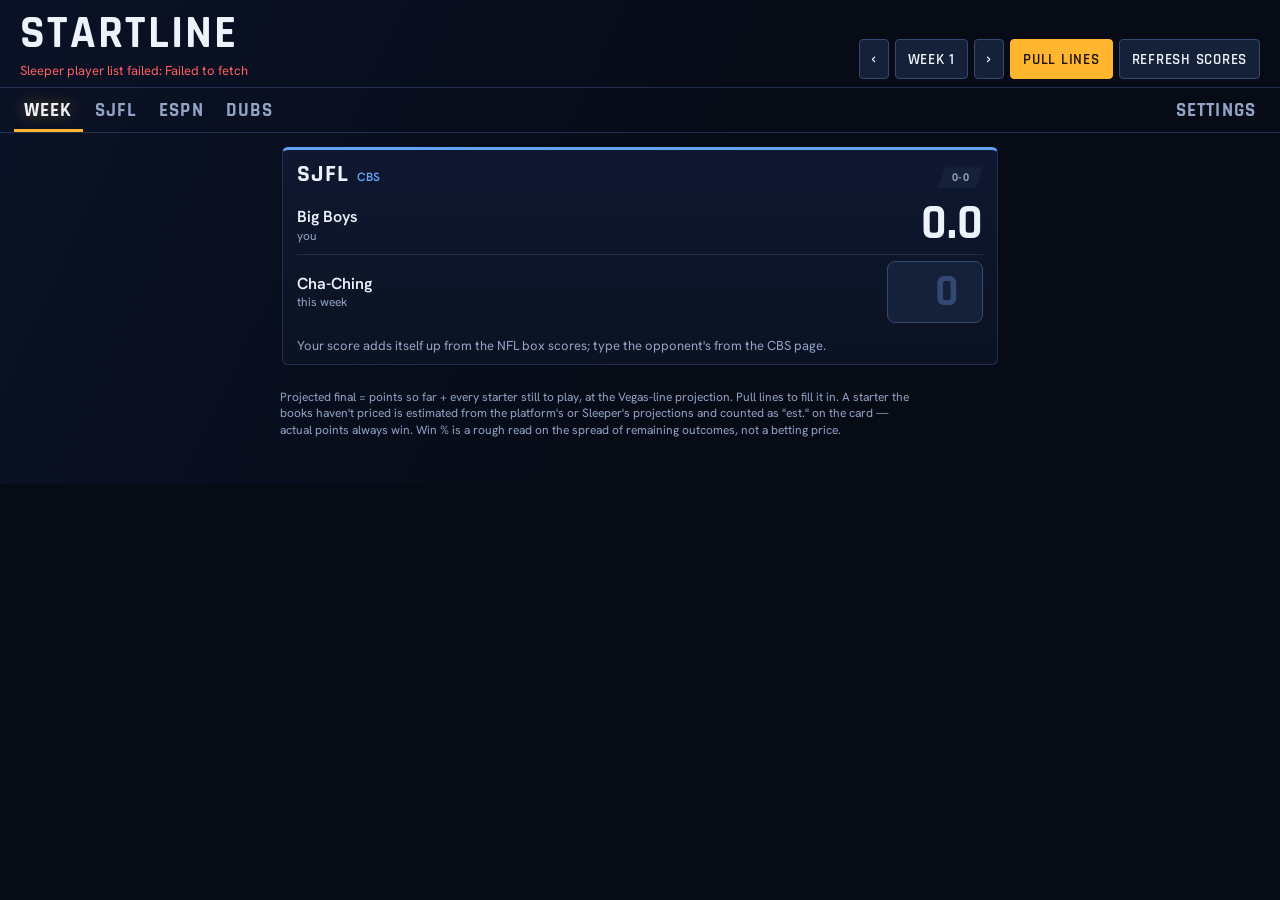
==== commit 46ab442e: "startline: drop Board (games strip to Week), injury-weighted estimates, refresh keeps your place" ====
--- a/startline/index.html
+++ b/startline/index.html
@@ -596,8 +596,8 @@
   config:null, cache:null, players:null, live:{}, nfl:{}, cbs:{}, box:{}, cards:[], sbIdx:{},
   week:null, autoWeek:null, season:null, credits:null,
   proj:null, sproj:null, teamGame:{}, views:{}, rostered:{}, lgRost:{},
-  tab:null, board:{pos:'ALL', mine:false, q:'', sort:null, dir:-1},
-  busy:false, busyMsg:'', error:null, at:null, timer:null,
+  tab:null,
+  busy:false, busyMsg:'', error:null, at:null, timer:null, deckX:0,
 };
 
 const $ = s => document.querySelector(s);
@@ -1144,10 +1144,24 @@
   return sc.passYd*st.py + sc.passTd*st.ptd + (sc.int||0)*st.pint + sc.rushYd*st.ry + sc.rushTd*st.rtd
        + sc.rec*st.rc + sc.recYd*st.rcy + sc.recTd*st.rctd + sc.fumble*st.fl;
 }
+// A hurt starter with no line yet is a coin flip, not a full projection: estimates get
+// probability-weighted by status (Q ~70%, D ~25%, ruled out 0). Book lines are never
+// scaled — once the books post him, the market already priced the risk (and their
+// appearing at all is the "he's playing" signal, so the number rises to full value).
+// Live players are never scaled either: they're on the field.
+const PLAY_ODDS = {Q:.7, D:.25};
+function playWeight(s, gs){
+  if(gs==='in') return 1;
+  const inj = s.inj ?? sleeperPlayer(normName(s.name||''), s.team)?.i;
+  if(!inj) return 1;
+  if(INACTIVE.test(inj)) return 0;
+  const w = PLAY_ODDS[INJ_SHORT[inj]||inj];
+  return w==null ? 1 : w;
+}
 // One chain for what a starter is worth before he plays: the books' lines first, then the
 // platform's own projection (ESPN carries one per player), then Sleeper's stat projections
 // scored under this league's rules. src tells the card what to admit to.
-function projOf(s, lg){
+function projOf(s, lg, gs){
   if(s.pos==='DST' || /\bd\/?st\b|\bdefense\b/i.test(s.name||'')){
     const v = dstPoints(lg.scoring.dst, state.teamGame[s.team]);
     return {v, src: v!=null ? 'book' : null};
@@ -1155,11 +1169,12 @@
   const p = findProjection(normName(s.name||''), s.team);
   const bv = p ? scorePlayer(p, lg, state.teamGame) : null;
   if(bv!=null) return {v:bv, src:'book'};
-  if(s.proj!=null && isFinite(s.proj)) return {v:Number(s.proj), src:'est'};
+  const w = playWeight(s, gs);
+  if(s.proj!=null && isFinite(s.proj)) return {v:Number(s.proj)*w, src:'est'};
   const ev = sleeperEst(s, lg);
-  return {v:ev, src: ev!=null ? 'est' : null};
-}
-function starterProj(s, lg){ return projOf(s, lg).v; }
+  return {v: ev!=null ? ev*w : null, src: ev!=null ? 'est' : null};
+}
+function starterProj(s, lg, gs){ return projOf(s, lg, gs).v; }
 // points so far + every 'pre' starter's projection + the upside still on the table for 'in' starters.
 // 'post' and bye starters contribute only what they already scored.
 function projectedFinal(side, lg){
@@ -1170,7 +1185,7 @@
     const gs = st ? st.state : null;
     if(gs!=='pre' && gs!=='in') continue;
     pending++;
-    const pr = starterProj(s, lg);
+    const pr = starterProj(s, lg, gs);
     if(pr==null) continue;
     resolved++;
     const pts = Number(s.pts)||0;
@@ -1187,7 +1202,7 @@
     const st = s.team ? state.sbIdx[s.team] : null;
     const gs = st ? st.state : null;
     if(gs!=='pre' && gs!=='in') continue;
-    const {src} = projOf(s, lg);
+    const {src} = projOf(s, lg, gs);
     if(src==='est') est++; else if(!src) miss++;
   }
   return {est, miss};
@@ -1205,7 +1220,7 @@
       const gs = st ? st.state : null;
       if(gs!=='pre' && gs!=='in') continue;
       pending++;
-      const pr = starterProj(s, lg);
+      const pr = starterProj(s, lg, gs);
       const rem = pr==null ? 6 : gs==='pre' ? pr : Math.max(pr - (Number(s.pts)||0), 0);
       const sd = Math.max(3, .75*rem);
       v += sd*sd;
@@ -1299,7 +1314,7 @@
 }
 function renderTabs(){
   const tabs = [{id:'week', label:'Week'}, ...state.config.leagues.map(l => ({id:l.id, label:l.short||l.name})),
-                {id:'board', label:'Board'}, {id:'settings', label:'Settings', right:true}];
+                {id:'settings', label:'Settings', right:true}];
   if(!state.tab || !tabs.some(t=>t.id===state.tab)) state.tab = 'week';
   $('#tabs').innerHTML = tabs.map(t => `<button class="tab${t.id===state.tab?' active':''}${t.right?' right':''}" data-tab="${esc(t.id)}">${esc(t.label)}</button>`).join('');
   $('#tabs').querySelectorAll('.tab').forEach(b => b.onclick = () => { state.tab=b.dataset.tab; localStorage.setItem(LS.tab, state.tab); render(); });
@@ -1307,12 +1322,23 @@
 function render(){
   renderStatus(); renderTabs();
   const m = $('#main'); const t = state.tab;
+  // A refresh should never move the reader: remember which deck card he's on, his scroll,
+  // and any bench he toggled — and never rebuild Settings under a field he's typing in.
+  const same = m.dataset.tab === t;
+  const oldDeck = m.querySelector('.cards');
+  if(oldDeck && m.dataset.tab==='week') state.deckX = oldDeck.scrollLeft;
+  const winY = window.scrollY;
+  const benches = same ? [...m.querySelectorAll('details.benchd')].map(d => d.open) : null;
+  if(t==='settings' && same && m.contains(document.activeElement) && /^(INPUT|TEXTAREA|SELECT)$/.test(document.activeElement.tagName)) return;
+  m.dataset.tab = t;
   m.classList.toggle('wide', t!=='week');
   if(t==='week') m.innerHTML = renderWeek();
-  else if(t==='board') m.innerHTML = renderBoard();
   else if(t==='settings') m.innerHTML = renderSettings();
   else m.innerHTML = renderLeagueTab(t);
   bind();
+  if(t==='week' && state.deckX){ const deck = m.querySelector('.cards'); if(deck) deck.scrollLeft = state.deckX; }
+  if(benches){ const nb = [...m.querySelectorAll('details.benchd')]; benches.forEach((o,i) => { if(nb[i]) nb[i].open = o; }); }
+  if(same && winY) window.scrollTo(0, winY);
 }
 
 // ============================================================ rendering — matchup cards
@@ -1340,7 +1366,7 @@
   let val = p.pts, cls = p.pts ? '' : ' zero';
   if(gs==='in') cls += ' lv';
   if(waiting){
-    const pr = lg && state.proj ? starterProj(p, lg) : null;
+    const pr = lg && state.proj ? starterProj(p, lg, gs) : null;
     if(pr!=null){ val = pr; cls = ' pp'; } else { val = null; cls = ' zero'; }
   }
   const info = `<div class="pw">${headshot(p)}<div class="pt"><div class="n">${esc(p.name)}</div><div class="g ${gl.cls}">${esc(p.team||'')} ${esc(gl.text)}</div></div></div>`;
@@ -1418,7 +1444,12 @@
 }
 function renderWeek(){
   if(!state.cards.length) return `<div class="cards"><article class="card"><p class="note">Nothing loaded yet. Tap <b>Refresh scores</b>. Sleeper works as is; the ESPN card needs the worker URL and league ID in Settings.</p></article></div>`;
-  return `<div class="cards">${state.cards.map(renderCard).join('')}</div>`
+  let strip = '';
+  if(state.cache){
+    const games = Object.values(state.cache.games).sort((x,y) => Date.parse(x.commence)-Date.parse(y.commence));
+    strip = `<div class="games">` + games.map(g => { const d=new Date(g.commence); return `<div class="game"><b>${g.away} @ ${g.home}</b> ${d.toLocaleString('en-US',{weekday:'short',hour:'numeric'})}${g.stale?' <span class="tag">earlier pull</span>':''}<br>${g.spreadHome!=null?(g.home+' '+(g.spreadHome>0?'+':'')+g.spreadHome):'—'} , o/u ${fmt(g.total,1)}<br>${g.away} ${fmt(g.implied[g.away],1)} , ${g.home} ${fmt(g.implied[g.home],1)}</div>`; }).join('') + `</div>`;
+  }
+  return `<div class="cards">${state.cards.map(renderCard).join('')}</div>` + strip
     + `<p class="foot">Projected final = points so far + every starter still to play, at the Vegas-line projection. Pull lines to fill it in. A starter the books haven't priced is estimated from the platform's or Sleeper's projections and counted as "est." on the card — actual points always win. Win % is a rough read on the spread of remaining outcomes, not a betting price.</p>`;
 }
 
@@ -1533,27 +1564,6 @@
 }
 function emptyState(){
   return `<div class="empty"><p><b>No lines loaded yet.</b></p><ol>${workerBase()?'':'<li>Open Settings and add your Cloudflare Worker URL.</li>'}<li>Pull lines. One pull costs about 2 + 8 × games in credits (~130 for a full slate).</li><li>Refresh scores to sync rosters and current starters from Sleeper and ESPN.</li><li>Paste the SJFL roster in Settings.</li></ol></div>`;
-}
-
-// ============================================================ rendering — board
-function renderBoard(){
-  if(!state.proj) return emptyState();
-  const b = state.board, lgs = state.config.leagues;
-  const games = Object.values(state.cache.games).sort((x,y) => Date.parse(x.commence)-Date.parse(y.commence));
-  let html = `<div class="games">` + games.map(g => { const d=new Date(g.commence); return `<div class="game"><b>${g.away} @ ${g.home}</b> ${d.toLocaleString('en-US',{weekday:'short',hour:'numeric'})}${g.stale?' <span class="tag">earlier pull</span>':''}<br>${g.spreadHome!=null?(g.home+' '+(g.spreadHome>0?'+':'')+g.spreadHome):'—'} , o/u ${fmt(g.total,1)}<br>${g.away} ${fmt(g.implied[g.away],1)} , ${g.home} ${fmt(g.implied[g.home],1)}</div>`; }).join('') + `</div>`;
-  html += `<div class="filters"><label>Position <select id="fPos">${['ALL','QB','RB','WR','TE','K'].map(p=>`<option${b.pos===p?' selected':''}>${p}</option>`).join('')}</select></label><label><input type="checkbox" id="fMine"${b.mine?' checked':''}> My players only</label><label>Search <input type="text" id="fQ" value="${esc(b.q)}" style="width:180px"></label></div>`;
-  let rows = Object.values(state.proj);
-  if(b.pos!=='ALL') rows = rows.filter(p => p.pos===b.pos);
-  if(b.mine) rows = rows.filter(p => state.rostered[p.key]);
-  if(b.q){ const q = normName(b.q); rows = rows.filter(p => p.key.includes(q) || (p.team||'').toLowerCase()===q); }
-  const val = (p,col) => { if(col.startsWith('pts:')) return p.leaguePts[col.slice(4)]; const s=p.stats; return {name:p.key, pos:p.pos, team:p.team||'', passYds:s.passYds, passTd:s.passTd, ints:s.ints, rushYds:s.rushYds, rec:s.rec, recYds:s.recYds, pAtd:s.pAtd, xTd:s.xTd}[col]; };
-  rows.sort((x,y) => { const a=val(x,b.sort), c=val(y,b.sort); if(a==null&&c==null) return 0; if(a==null) return 1; if(c==null) return -1; return (a<c?-1:a>c?1:0)*b.dir; });
-  const cols = [['name','Player',''],['pos','Pos',''],['team','Team',''],['passYds','Pass yds','num'],['passTd','Pass TD','num'],['ints','INT','num'],['rushYds','Rush yds','num'],['rec','Rec','num'],['recYds','Rec yds','num'],['pAtd','TD%','num'],['xTd','xTD','num'], ...lgs.map(l => ['pts:'+l.id, (l.short||l.name)+' pts','num'])];
-  const th = cols.map(([k,l,c]) => `<th class="sortable ${c}${b.sort===k?' sorted':''}" data-sort="${k}">${esc(l)}${b.sort===k?(b.dir<0?' ▾':' ▴'):''}</th>`).join('') + '<th>Rostered</th>';
-  const tr = rows.slice(0,400).map(p => { const s=p.stats, tg=p.team?state.teamGame[p.team]:null; const r=state.rostered[p.key];
-    return `<tr class="${p.inj&&INACTIVE.test(p.inj)?'zero':''}"><td class="name">${esc(p.name)}${p.inj?` <span class="tag inj">${esc(INJ_SHORT[p.inj]||p.inj)}</span>`:''}</td><td>${esc(p.pos)}${p.posGuess?'?':''}</td><td>${esc(p.team||'?')}${tg?' '+oppCell(tg):''}</td><td class="num">${fmt(s.passYds,0)}</td><td class="num">${fmt(s.passTd,2)}</td><td class="num">${fmt(s.ints,2)}</td><td class="num">${fmt(s.rushYds,0)}</td><td class="num">${fmt(s.rec,1)}</td><td class="num">${fmt(s.recYds,0)}</td><td class="num">${pct(s.pAtd)}</td><td class="num">${fmt(s.xTd,2)}</td>${lgs.map(l=>`<td class="num proj">${fmt(p.leaguePts[l.id])}</td>`).join('')}<td>${r?r.map(x=>`<span class="tag on">${esc(x)}</span>`).join(' '):''}</td></tr>`; }).join('');
-  html += `<div class="tbl"><table><thead><tr>${th}</tr></thead><tbody>${tr}</tbody></table></div><p class="foot">${rows.length} players with props this week${rows.length>400?' (showing the top 400 — use the filters)':''}. Every player the books list, scored under each league's rules: use it for waivers and streamers, not just your roster.</p>`;
-  return html;
 }
 
 // ============================================================ rendering — settings
@@ -1680,12 +1690,6 @@
     const card = state.cards.find(c => c.kind==='cbs'); if(card) card.scores = state.cbs[w];
     const el = $('#cbsRec'); if(el) el.textContent = cbsRecord();
   });
-  if(state.tab==='board' && state.proj){
-    $('#fPos').onchange = e => { state.board.pos=e.target.value; render(); };
-    $('#fMine').onchange = e => { state.board.mine=e.target.checked; render(); };
-    $('#fQ').oninput = e => { state.board.q=e.target.value; render(); $('#fQ').focus(); $('#fQ').setSelectionRange(1e4,1e4); };
-    document.querySelectorAll('th[data-sort]').forEach(th => th.onclick = () => { const k=th.dataset.sort; if(state.board.sort===k) state.board.dir*=-1; else { state.board.sort=k; state.board.dir = k==='name'||k==='pos'||k==='team' ? 1 : -1; } render(); });
-  }
   if(state.tab==='settings'){
     $('#sSave').onclick = saveSettingsForm;
     $('#sApplyJSON').onclick = () => { try{ const c = JSON.parse($('#sJSON').value); if(!Array.isArray(c.leagues)) throw new Error('leagues must be an array'); state.config = c; saveJSON(LS.config, c); toast('Settings saved from JSON'); refreshScores(); }catch(e){ $('#sMsg').textContent = 'JSON problem: '+e.message; } };
@@ -1715,7 +1719,6 @@
   state.box = loadJSON(LS.box) || {};
   state.sproj = loadJSON(LS.sproj);
   state.tab = localStorage.getItem(LS.tab);
-  state.board.sort = 'pts:' + (state.config.leagues[0]?.id || '');
   const snap = loadJSON(LS.snap);
   if(snap){ state.cards = snap.cards||[]; state.at = snap.at; state.autoWeek = snap.autoWeek; state.season = snap.season; state.sbIdx = snap.sbIdx||{}; }
   $('#btnPull').onclick = pullLines;
